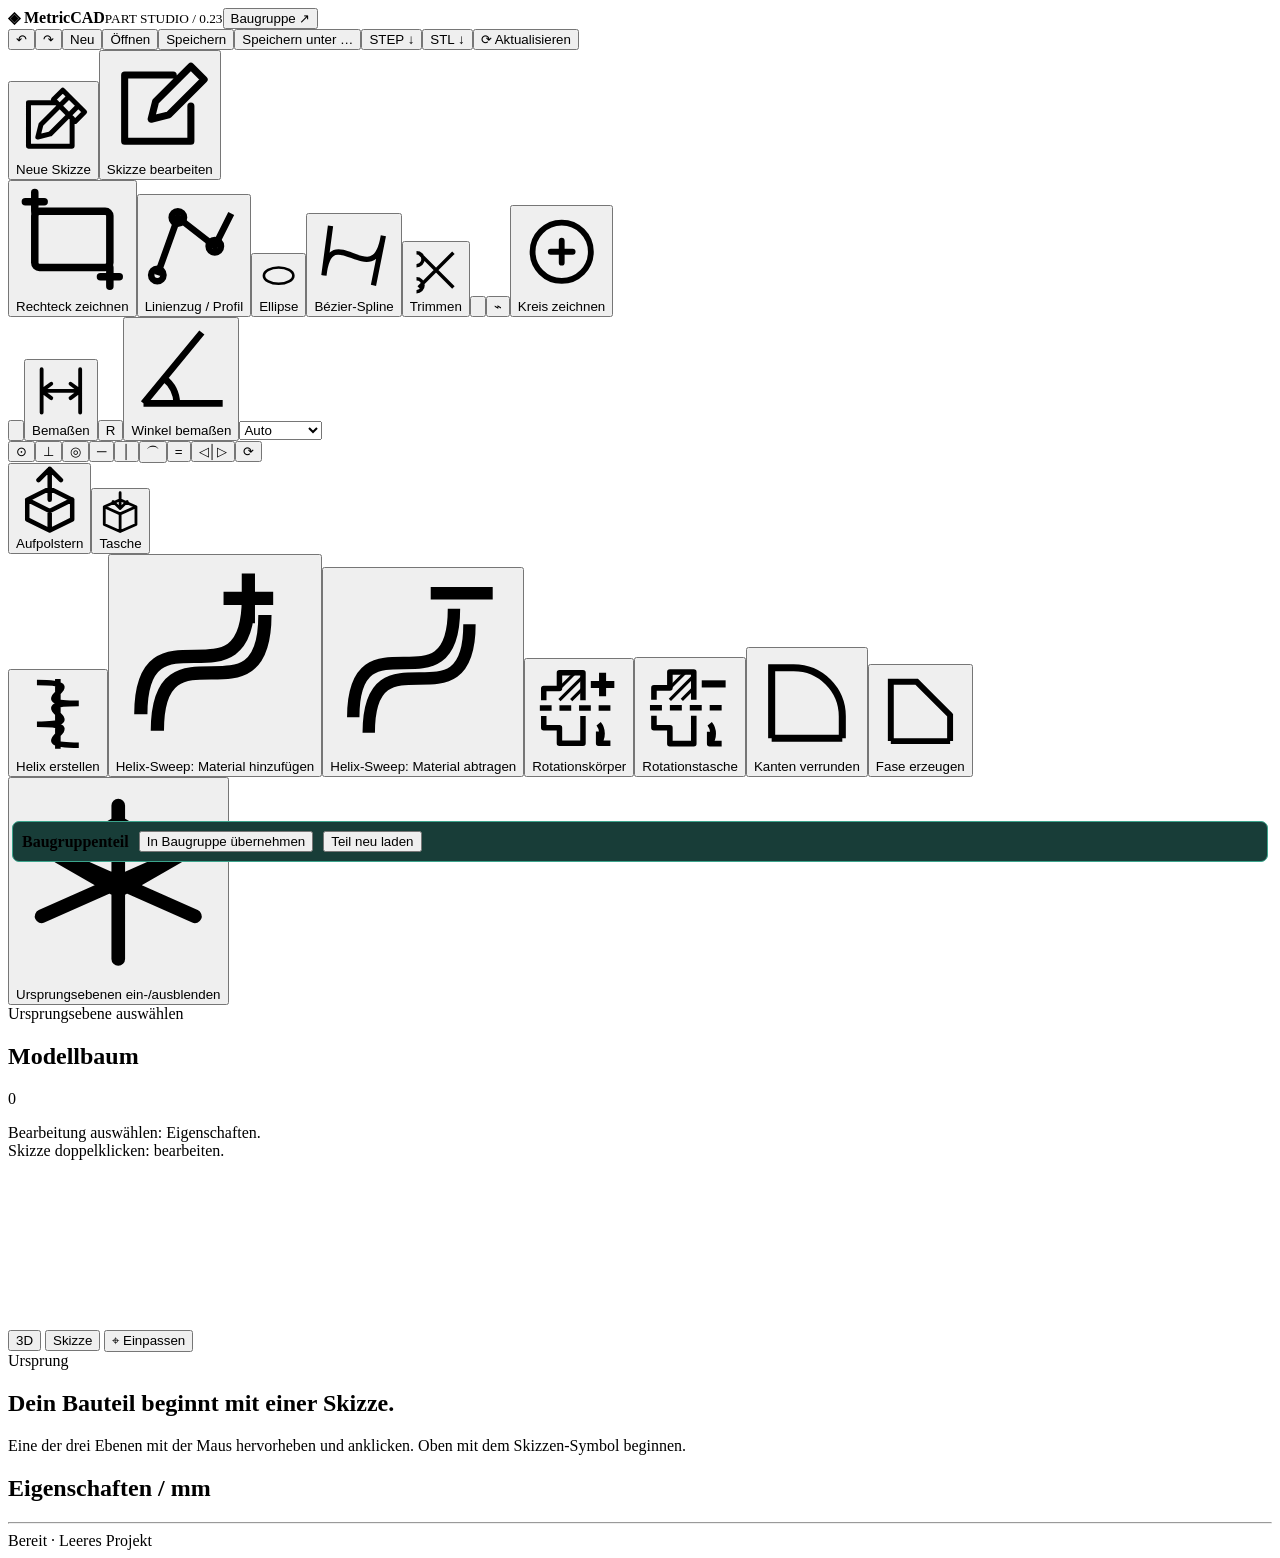
==== frontend/index.html @ 871720c4 "update speicher workflow" ====
<!doctype html><html lang="de"><meta charset="utf-8"><meta name="viewport" content="width=device-width,initial-scale=1"><title>MetricCAD · Part Studio 0.23 MCP</title><link rel="stylesheet" href="/project_sync.css">
<link rel="stylesheet" href="/part_studio.css">
<header><strong>◈ MetricCAD</strong><small>PART STUDIO / 0.23</small><button id="assemblyWorkspace" title="Baugruppen in separatem Tab öffnen">Baugruppe ↗</button><div style="flex:1"></div><button id="undo" title="Rückgängig">↶</button><button id="redo" title="Wiederholen">↷</button><button id="new">Neu</button><button id="open">Öffnen</button><button id="save">Speichern</button><button id="saveAs">Speichern unter …</button><button id="export">STEP ↓</button><button id="exportStl" title="Feines Drucknetz · 0,02 mm absolute Abweichung · Winkel 0,1 rad · binäre STL · Einheit mm">STL ↓</button><button class="primary" id="update">⟳ Aktualisieren</button></header>
<nav id="tools" aria-label="CAD-Werkzeuge"><div class="tool-group"><button id="newSketch" class="icon-tool" title="Neue Skizze" aria-label="Neue Skizze"><svg viewBox="0 0 24 24" aria-hidden="true" fill="none" stroke="currentColor" stroke-width="1.6" stroke-linecap="round" stroke-linejoin="round"><path d="M4 6h9M4 6v14h14v-9M12 5l3-3 7 7-3 3zM7 17l4-1 9-9-3-3-9 9z"/></svg><span class="tip">Neue Skizze</span></button><button id="editSketchTool" class="icon-tool" title="Skizze bearbeiten" aria-label="Skizze bearbeiten"><svg viewBox="0 0 24 24" aria-hidden="true" fill="none" stroke="currentColor" stroke-width="1.6" stroke-linecap="round" stroke-linejoin="round"><path d="M4 5h11M4 5v15h15v-8M10 15l1-4 8-8 3 3-8 8z"/></svg><span class="tip">Skizze bearbeiten</span></button></div><div class="tool-group"><button id="rect" class="icon-tool" title="Rechteck zeichnen" aria-label="Rechteck zeichnen"><svg viewBox="0 0 24 24" aria-hidden="true" fill="none" stroke="currentColor" stroke-width="1.6" stroke-linecap="round" stroke-linejoin="round"><rect x="4" y="6" width="16" height="12" rx="1"/><path d="M2 4h4M4 2v4M18 20h4M20 18v4"/></svg><span class="tip">Rechteck zeichnen</span></button><button id="polyline" class="icon-tool" title="Linienzug / Profil zeichnen" aria-label="Linienzug zeichnen"><svg viewBox="0 0 24 24" fill="none" stroke="currentColor" stroke-width="1.6"><path d="M3 19L8 5l9 7 4-8"/><circle cx="3" cy="19" r="1.5"/><circle cx="8" cy="5" r="1.5"/><circle cx="17" cy="12" r="1.5"/></svg><span class="tip">Linienzug / Profil</span></button><button id="ellipse" class="icon-tool" title="Ellipse" aria-label="Ellipse"><svg viewBox="0 0 24 24" fill="none" stroke="currentColor" stroke-width="1.6"><path d="M3 12a9 5 0 1 0 18 0a9 5 0 1 0-18 0"/></svg><span class="tip">Ellipse</span></button><button id="spline" class="icon-tool" title="Bézier-Spline" aria-label="Bézier-Spline"><svg viewBox="0 0 24 24" fill="none" stroke="currentColor" stroke-width="1.6"><path d="M3 18C5 0 18 24 21 6 M3 18L5 3 M21 6L18 21"/></svg><span class="tip">Bézier-Spline</span></button><button id="trim" class="icon-tool" title="Trimmen" aria-label="Trimmen"><svg viewBox="0 0 24 24" fill="none" stroke="currentColor" stroke-width="1.6"><path d="M4 4L20 20 M4 20L20 4 M3 10a3 3 0 1 0 0-6 M3 22a3 3 0 1 0 0-6"/></svg><span class="tip">Trimmen</span></button><button id="arc" class="icon-tool" title="Kreisbogen: Start, Zwischenpunkt, Ende" aria-label="Kreisbogen"><svg viewBox="0 0 24 24" fill="none" stroke="currentColor" stroke-width="1.6"><path d="M3 18a9 9 0 0 1 18 0"/><circle cx="3" cy="18" r="1.5"/><circle cx="12" cy="9" r="1.5"/><circle cx="21" cy="18" r="1.5"/></svg></button><button id="closeProfile" class="icon-tool" title="Profil schließen: zwei offene Endpunkte verbinden">⌁</button><button id="circle" class="icon-tool" title="Kreis zeichnen" aria-label="Kreis zeichnen"><svg viewBox="0 0 24 24" aria-hidden="true" fill="none" stroke="currentColor" stroke-width="1.6" stroke-linecap="round" stroke-linejoin="round"><circle cx="12" cy="12" r="8"/><path d="M9 12h6M12 9v6"/></svg><span class="tip">Kreis zeichnen</span></button></div><div class="tool-group"><button id="construction" class="icon-tool" title="Hilfslinie zeichnen" aria-label="Hilfslinie zeichnen"><svg viewBox="0 0 24 24" fill="none" stroke="currentColor" stroke-width="1.6"><path d="M3 21L21 3" stroke-dasharray="3 3"/><circle cx="3" cy="21" r="2"/><circle cx="21" cy="3" r="2"/></svg></button><button id="dimension" class="icon-tool" title="Bemaßen" aria-label="Bemaßen"><svg viewBox="0 0 24 24" aria-hidden="true" fill="none" stroke="currentColor" stroke-width="1.6" stroke-linecap="round" stroke-linejoin="round"><path d="M4 3v18M20 3v18M4 12h16M8 9l-4 3 4 3M16 9l4 3-4 3"/></svg><span class="tip">Bemaßen</span></button><button id="radiusDimension" class="icon-tool" title="Radius bemaßen">R</button><button id="angleDimension" class="icon-tool" title="Winkel bemaßen" aria-label="Winkel bemaßen"><svg viewBox="0 0 24 24" fill="none" stroke="currentColor" stroke-width="1.6"><path d="M3 20h19M3 20L17 3M11 20a8 8 0 0 0-3-6"/></svg><span class="tip">Winkel bemaßen</span></button><select id="dimAxis" title="Maßrichtung" aria-label="Maßrichtung"><option value="auto">Auto</option><option value="x">Horizontal</option><option value="y">Vertikal</option></select></div><div id="relation-tools" class="tool-group"><button id="rel-coincident" class="icon-tool" title="Koinzidenz" aria-label="Koinzidenz">⊙</button><button id="rel-perpendicular" class="icon-tool" title="Rechtwinklig" aria-label="Rechtwinklig">⊥</button><button id="rel-concentric" class="icon-tool" title="Konzentrisch" aria-label="Konzentrisch">◎</button><button id="rel-horizontal" class="icon-tool" title="Horizontal" aria-label="Horizontal">─</button><button id="rel-vertical" class="icon-tool" title="Vertikal" aria-label="Vertikal">│</button><button id="rel-tangent" class="icon-tool" title="Tangentialität" aria-label="Tangentialität">⏜</button><button id="rel-equal" class="icon-tool" title="Gleichheit" aria-label="Gleichheit">=</button><button id="rel-mirror" class="icon-tool" title="Spiegeln mit dauerhafter Bindung" aria-label="Spiegeln mit dauerhafter Bindung">◁│▷</button><button id="rel-rotation" class="icon-tool" title="Kreisförmiges Muster mit Bindung" aria-label="Kreisförmiges Muster mit Bindung">⟳</button><button id="rotation-center" hidden>Mittelpunkt wählen</button><button id="mirror-axis" hidden>Achse wählen</button><button id="relation-clear" hidden>Abbrechen</button><small id="relation-hint" hidden></small></div><div class="tool-group"><button id="padTool" class="icon-tool" title="Aufpolstern" aria-label="Aufpolstern"><svg viewBox="0 0 24 24" aria-hidden="true" fill="none" stroke="currentColor" stroke-width="1.6" stroke-linecap="round" stroke-linejoin="round"><path d="M4 12l8 4 8-4v7l-8 4-8-4zM4 12l8-4 8 4M12 16v7M12 12V1M8 5l4-4 4 4"/></svg><span class="tip">Aufpolstern</span></button><button id="pocketTool" class="icon-tool" title="Tasche" aria-label="Tasche"><svg viewBox="0 0 24 24" aria-hidden="true" fill="none" stroke="currentColor" stroke-width="1.6" stroke-linecap="round" stroke-linejoin="round"><path d="M3 9l9-4 9 4v10l-9 4-9-4zM3 9l9 4 9-4M12 13v10M12 1v9M8 6l4 4 4-4"/></svg><span class="tip">Tasche</span></button></div><div class="tool-group"><button id="helixTool" class="icon-tool" title="Helix erstellen" aria-label="Helix erstellen"><svg viewBox="0 0 24 24" fill="none" stroke="currentColor" stroke-width="1.6"><path d="M6 3C24 3 0 9 18 9C0 9 24 15 6 15C24 15 0 21 18 21 M12 2V22"/></svg><span class="tip">Helix erstellen</span></button><button id="sweepTool" class="icon-tool" title="Helix-Sweep: Material hinzufügen" aria-label="Helix-Sweep: Material hinzufügen"><svg viewBox="0 0 24 24" fill="none" stroke="currentColor" stroke-width="1.6"><path d="M3 19C3 5 16 19 16 5 M5 21C5 7 18 21 18 7 M16 2V8 M13 5H19"/></svg><span class="tip">Helix-Sweep: Material hinzufügen</span></button><button id="sweepPocketTool" class="icon-tool" title="Helix-Sweep: Material abtragen" aria-label="Helix-Sweep: Material abtragen"><svg viewBox="0 0 24 24" fill="none" stroke="currentColor" stroke-width="1.6"><path d="M3 19C3 5 16 19 16 5 M5 21C5 7 18 21 18 7 M13 3H21"/></svg><span class="tip">Helix-Sweep: Material abtragen</span></button><button id="revolveTool" class="icon-tool" title="Rotationskörper" aria-label="Rotationskörper"><svg viewBox="0 0 24 24" aria-hidden="true" fill="none" stroke="currentColor" stroke-width="1.4" stroke-linejoin="round"><path d="M2 12h20" stroke-dasharray="3 2"/><path d="M3 10V7h4V3h6v7M3 14v3h4v4h6v-7"/><path d="M7 7l4-4M7 10l6-6M10 10l3-3" stroke-width=".8"/><path d="M17 16a4 4 0 0 1 0 5m0-3v3h3"/><path d="M18 3v6M15 6h6" stroke-width="1.8"/></svg><span class="tip">Rotationskörper</span></button><button id="revolvePocketTool" class="icon-tool" title="Rotationstasche" aria-label="Rotationstasche"><svg viewBox="0 0 24 24" aria-hidden="true" fill="none" stroke="currentColor" stroke-width="1.4" stroke-linejoin="round"><path d="M2 12h20" stroke-dasharray="3 2"/><path d="M3 10V7h4V3h6v7M3 14v3h4v4h6v-7"/><path d="M7 7l4-4M7 10l6-6M10 10l3-3" stroke-width=".8"/><path d="M17 16a4 4 0 0 1 0 5m0-3v3h3"/><path d="M15 6h6" stroke-width="1.8"/></svg><span class="tip">Rotationstasche</span></button><button id="filletTool" class="icon-tool" title="Kanten verrunden" aria-label="Kanten verrunden"><svg viewBox="0 0 24 24" aria-hidden="true" fill="none" stroke="currentColor" stroke-width="1.6"><path d="M4 20V4h5a11 11 0 0 1 11 11v5M4 20h16"/></svg><span class="tip">Kanten verrunden</span></button><button id="chamferTool" class="icon-tool" title="Fase erzeugen" aria-label="Fase erzeugen"><svg viewBox="0 0 24 24" aria-hidden="true" fill="none" stroke="currentColor" stroke-width="1.6"><path d="M4 20V4h7l9 9v7M4 20h16M11 4l9 9"/></svg><span class="tip">Fase erzeugen</span></button></div><div class="tool-group"><button id="origins" class="icon-tool" title="Ursprungsebenen ein-/ausblenden" aria-label="Ursprungsebenen ein-/ausblenden"><svg viewBox="0 0 24 24" aria-hidden="true" fill="none" stroke="currentColor" stroke-width="1.6" stroke-linecap="round" stroke-linejoin="round"><path d="M12 3v18M3 16l18-8M3 8l18 8M5 9l7-4 7 4-7 4zM12 5v8"/></svg><span class="tip">Ursprungsebenen ein-/ausblenden</span></button></div><span id="supportLabel" class="toolbar-status">Ursprungsebene auswählen</span></nav>
<main><aside id="modelPanel"><div class="tree-heading"><h2>Modellbaum</h2><span id="featureCount" class="hint">0</span></div><div id="tree"></div><p class="hint tree-help">Bearbeitung auswählen: Eigenschaften.<br>Skizze doppelklicken: bearbeiten.</p></aside>
<section id="stage"><canvas id="gl" class="canvas"></canvas><canvas id="overlay" class="canvas"></canvas><div class="bar"><div><button id="view3">3D</button> <button id="view2">Skizze</button> <button id="fit" title="Ansicht einpassen">⌖ Einpassen</button></div><span class="pill" id="mode">Ursprung</span></div><div id="empty"><h1>Dein Bauteil beginnt mit einer Skizze.</h1><p>Eine der drei Ebenen mit der Maus hervorheben und anklicken. Oben mit dem Skizzen-Symbol beginnen.</p></div><div id="dimensionEditor" hidden style="position:absolute;z-index:8;top:80px;right:20px;width:255px;background:#1b2c3e;padding:16px;border:1px solid #e3b66c;border-radius:10px;box-shadow:0 8px 30px #0008"><label id="dimValueLabel" for="dimValue">Maßwert in mm</label><input id="dimValue" type="text" inputmode="text" autocomplete="off" spellcheck="false" placeholder="z. B. 10+3*5"><p id="dimMessage" class="hint"></p><div class="row"><button id="dimApply" class="primary">Übernehmen</button><button id="dimCancel">Abbrechen</button></div><button id="dimDelete" class="danger wide">Maß löschen</button></div><div id="rotationEditor" hidden style="position:absolute;z-index:8;top:80px;right:20px;width:270px;background:#1b2c3e;padding:16px;border:1px solid #77b9ff;border-radius:10px"><strong>Kreisförmiges Muster</strong><label for="rotationCount">Anzahl einschließlich Original (2–24)</label><input id="rotationCount" value="6" inputmode="numeric"><label for="rotationSweep">Gesamtwinkel in Grad</label><input id="rotationSweep" value="360" inputmode="decimal"><p id="rotationMessage" class="hint"></p><div class="row"><button id="rotationApply" class="primary">Erstellen</button><button id="rotationCancel">Abbrechen</button></div></div><div class="bottom" id="help"></div></section>
<aside id="inspector"><h2>Eigenschaften <span class="tag">/ mm</span></h2><div id="edit"></div><hr><div id="stats" class="hint"></div><div id="notice" class="notice"></div></aside></main><footer><span id="status">Bereit · Leeres Projekt</span></footer>
<div id="assemblyEditBar" hidden style="position:fixed;bottom:38px;left:12px;right:12px;z-index:100;background:#183d38;border:1px solid #3ba48c;border-radius:7px;padding:9px;display:flex;gap:10px;align-items:center;flex-wrap:wrap"><strong id="assemblyEditName">Baugruppenteil</strong><button id="assemblyApply" class="primary">In Baugruppe übernehmen</button><button id="assemblyReload">Teil neu laden</button><span id="assemblyEditMessage"></span></div>
<script src="/project_files.js"></script><script src="/part_studio.js"></script><script src="/project_sync.js"></script></html>
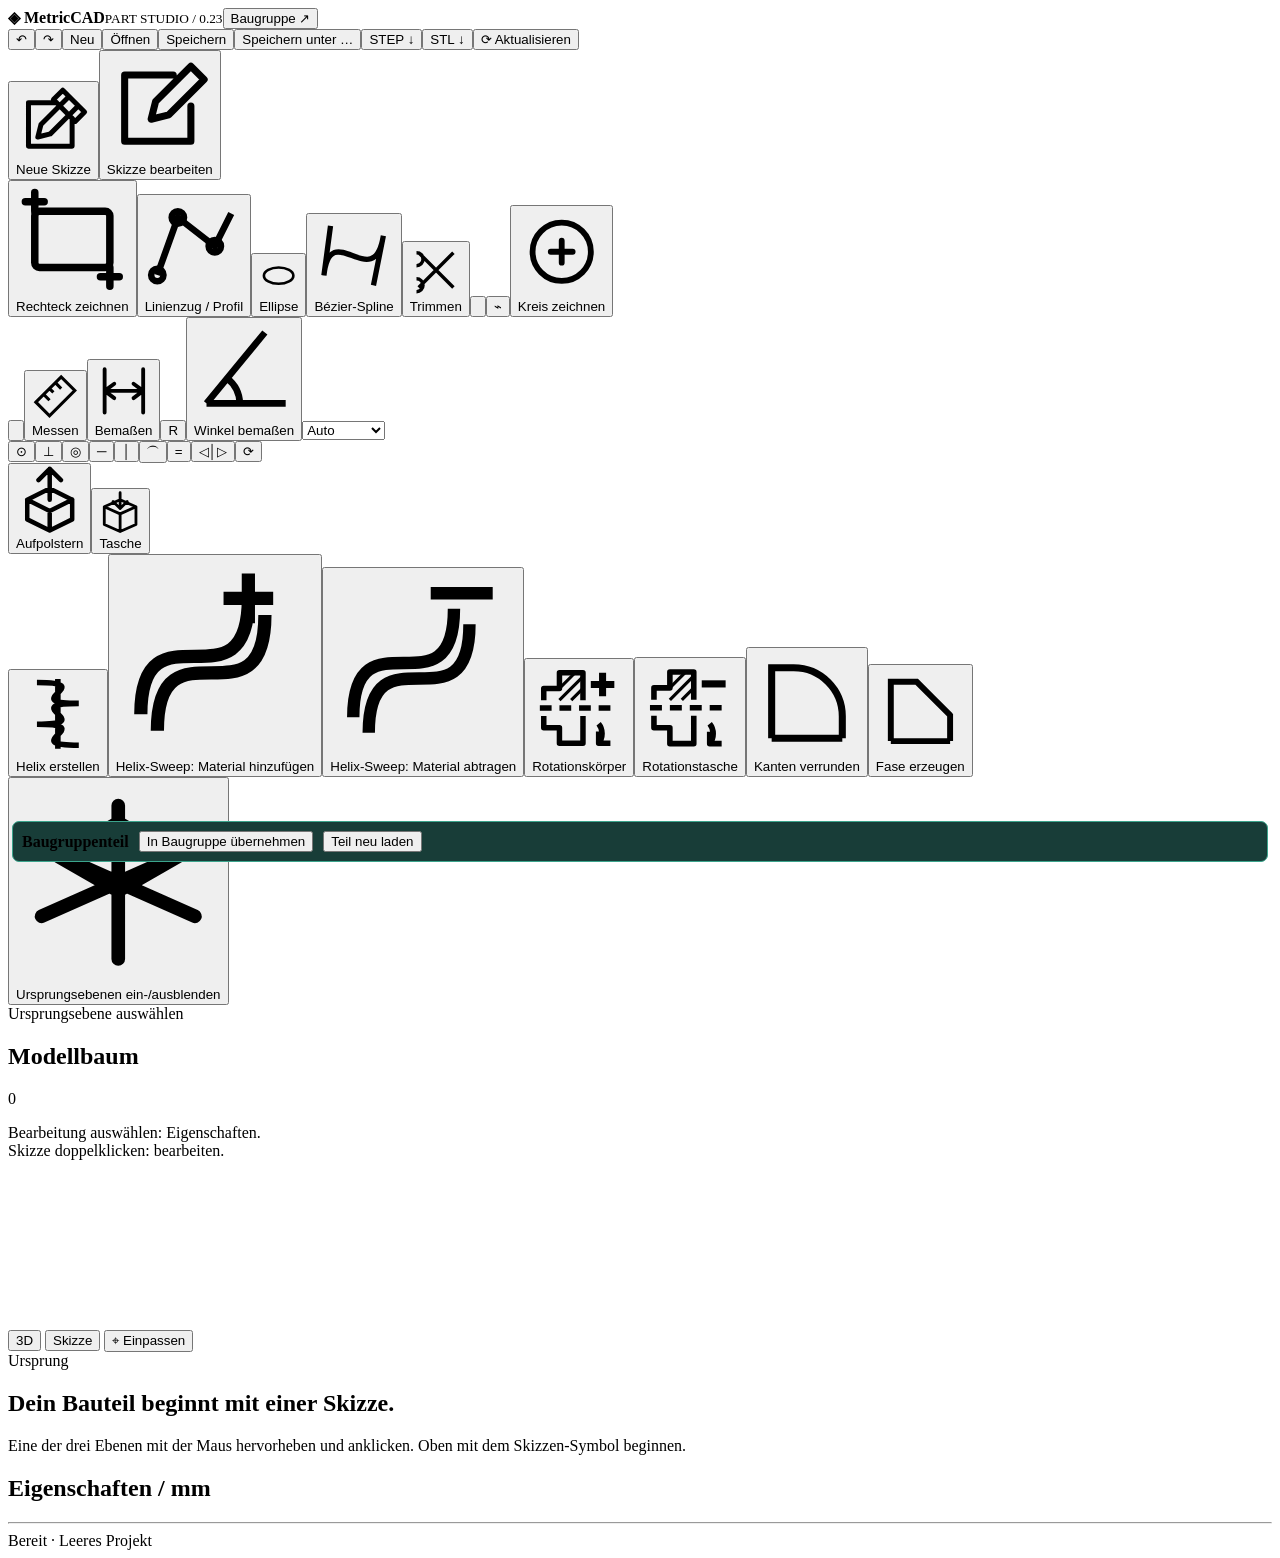
==== commit 79448c10: "implementierung messwerkzeug" ====
--- a/frontend/index.html
+++ b/frontend/index.html
@@ -1,7 +1,7 @@
 <!doctype html><html lang="de"><meta charset="utf-8"><meta name="viewport" content="width=device-width,initial-scale=1"><title>MetricCAD · Part Studio 0.23 MCP</title><link rel="stylesheet" href="/project_sync.css">
 <link rel="stylesheet" href="/part_studio.css">
 <header><strong>◈ MetricCAD</strong><small>PART STUDIO / 0.23</small><button id="assemblyWorkspace" title="Baugruppen in separatem Tab öffnen">Baugruppe ↗</button><div style="flex:1"></div><button id="undo" title="Rückgängig">↶</button><button id="redo" title="Wiederholen">↷</button><button id="new">Neu</button><button id="open">Öffnen</button><button id="save">Speichern</button><button id="saveAs">Speichern unter …</button><button id="export">STEP ↓</button><button id="exportStl" title="Feines Drucknetz · 0,02 mm absolute Abweichung · Winkel 0,1 rad · binäre STL · Einheit mm">STL ↓</button><button class="primary" id="update">⟳ Aktualisieren</button></header>
-<nav id="tools" aria-label="CAD-Werkzeuge"><div class="tool-group"><button id="newSketch" class="icon-tool" title="Neue Skizze" aria-label="Neue Skizze"><svg viewBox="0 0 24 24" aria-hidden="true" fill="none" stroke="currentColor" stroke-width="1.6" stroke-linecap="round" stroke-linejoin="round"><path d="M4 6h9M4 6v14h14v-9M12 5l3-3 7 7-3 3zM7 17l4-1 9-9-3-3-9 9z"/></svg><span class="tip">Neue Skizze</span></button><button id="editSketchTool" class="icon-tool" title="Skizze bearbeiten" aria-label="Skizze bearbeiten"><svg viewBox="0 0 24 24" aria-hidden="true" fill="none" stroke="currentColor" stroke-width="1.6" stroke-linecap="round" stroke-linejoin="round"><path d="M4 5h11M4 5v15h15v-8M10 15l1-4 8-8 3 3-8 8z"/></svg><span class="tip">Skizze bearbeiten</span></button></div><div class="tool-group"><button id="rect" class="icon-tool" title="Rechteck zeichnen" aria-label="Rechteck zeichnen"><svg viewBox="0 0 24 24" aria-hidden="true" fill="none" stroke="currentColor" stroke-width="1.6" stroke-linecap="round" stroke-linejoin="round"><rect x="4" y="6" width="16" height="12" rx="1"/><path d="M2 4h4M4 2v4M18 20h4M20 18v4"/></svg><span class="tip">Rechteck zeichnen</span></button><button id="polyline" class="icon-tool" title="Linienzug / Profil zeichnen" aria-label="Linienzug zeichnen"><svg viewBox="0 0 24 24" fill="none" stroke="currentColor" stroke-width="1.6"><path d="M3 19L8 5l9 7 4-8"/><circle cx="3" cy="19" r="1.5"/><circle cx="8" cy="5" r="1.5"/><circle cx="17" cy="12" r="1.5"/></svg><span class="tip">Linienzug / Profil</span></button><button id="ellipse" class="icon-tool" title="Ellipse" aria-label="Ellipse"><svg viewBox="0 0 24 24" fill="none" stroke="currentColor" stroke-width="1.6"><path d="M3 12a9 5 0 1 0 18 0a9 5 0 1 0-18 0"/></svg><span class="tip">Ellipse</span></button><button id="spline" class="icon-tool" title="Bézier-Spline" aria-label="Bézier-Spline"><svg viewBox="0 0 24 24" fill="none" stroke="currentColor" stroke-width="1.6"><path d="M3 18C5 0 18 24 21 6 M3 18L5 3 M21 6L18 21"/></svg><span class="tip">Bézier-Spline</span></button><button id="trim" class="icon-tool" title="Trimmen" aria-label="Trimmen"><svg viewBox="0 0 24 24" fill="none" stroke="currentColor" stroke-width="1.6"><path d="M4 4L20 20 M4 20L20 4 M3 10a3 3 0 1 0 0-6 M3 22a3 3 0 1 0 0-6"/></svg><span class="tip">Trimmen</span></button><button id="arc" class="icon-tool" title="Kreisbogen: Start, Zwischenpunkt, Ende" aria-label="Kreisbogen"><svg viewBox="0 0 24 24" fill="none" stroke="currentColor" stroke-width="1.6"><path d="M3 18a9 9 0 0 1 18 0"/><circle cx="3" cy="18" r="1.5"/><circle cx="12" cy="9" r="1.5"/><circle cx="21" cy="18" r="1.5"/></svg></button><button id="closeProfile" class="icon-tool" title="Profil schließen: zwei offene Endpunkte verbinden">⌁</button><button id="circle" class="icon-tool" title="Kreis zeichnen" aria-label="Kreis zeichnen"><svg viewBox="0 0 24 24" aria-hidden="true" fill="none" stroke="currentColor" stroke-width="1.6" stroke-linecap="round" stroke-linejoin="round"><circle cx="12" cy="12" r="8"/><path d="M9 12h6M12 9v6"/></svg><span class="tip">Kreis zeichnen</span></button></div><div class="tool-group"><button id="construction" class="icon-tool" title="Hilfslinie zeichnen" aria-label="Hilfslinie zeichnen"><svg viewBox="0 0 24 24" fill="none" stroke="currentColor" stroke-width="1.6"><path d="M3 21L21 3" stroke-dasharray="3 3"/><circle cx="3" cy="21" r="2"/><circle cx="21" cy="3" r="2"/></svg></button><button id="dimension" class="icon-tool" title="Bemaßen" aria-label="Bemaßen"><svg viewBox="0 0 24 24" aria-hidden="true" fill="none" stroke="currentColor" stroke-width="1.6" stroke-linecap="round" stroke-linejoin="round"><path d="M4 3v18M20 3v18M4 12h16M8 9l-4 3 4 3M16 9l4 3-4 3"/></svg><span class="tip">Bemaßen</span></button><button id="radiusDimension" class="icon-tool" title="Radius bemaßen">R</button><button id="angleDimension" class="icon-tool" title="Winkel bemaßen" aria-label="Winkel bemaßen"><svg viewBox="0 0 24 24" fill="none" stroke="currentColor" stroke-width="1.6"><path d="M3 20h19M3 20L17 3M11 20a8 8 0 0 0-3-6"/></svg><span class="tip">Winkel bemaßen</span></button><select id="dimAxis" title="Maßrichtung" aria-label="Maßrichtung"><option value="auto">Auto</option><option value="x">Horizontal</option><option value="y">Vertikal</option></select></div><div id="relation-tools" class="tool-group"><button id="rel-coincident" class="icon-tool" title="Koinzidenz" aria-label="Koinzidenz">⊙</button><button id="rel-perpendicular" class="icon-tool" title="Rechtwinklig" aria-label="Rechtwinklig">⊥</button><button id="rel-concentric" class="icon-tool" title="Konzentrisch" aria-label="Konzentrisch">◎</button><button id="rel-horizontal" class="icon-tool" title="Horizontal" aria-label="Horizontal">─</button><button id="rel-vertical" class="icon-tool" title="Vertikal" aria-label="Vertikal">│</button><button id="rel-tangent" class="icon-tool" title="Tangentialität" aria-label="Tangentialität">⏜</button><button id="rel-equal" class="icon-tool" title="Gleichheit" aria-label="Gleichheit">=</button><button id="rel-mirror" class="icon-tool" title="Spiegeln mit dauerhafter Bindung" aria-label="Spiegeln mit dauerhafter Bindung">◁│▷</button><button id="rel-rotation" class="icon-tool" title="Kreisförmiges Muster mit Bindung" aria-label="Kreisförmiges Muster mit Bindung">⟳</button><button id="rotation-center" hidden>Mittelpunkt wählen</button><button id="mirror-axis" hidden>Achse wählen</button><button id="relation-clear" hidden>Abbrechen</button><small id="relation-hint" hidden></small></div><div class="tool-group"><button id="padTool" class="icon-tool" title="Aufpolstern" aria-label="Aufpolstern"><svg viewBox="0 0 24 24" aria-hidden="true" fill="none" stroke="currentColor" stroke-width="1.6" stroke-linecap="round" stroke-linejoin="round"><path d="M4 12l8 4 8-4v7l-8 4-8-4zM4 12l8-4 8 4M12 16v7M12 12V1M8 5l4-4 4 4"/></svg><span class="tip">Aufpolstern</span></button><button id="pocketTool" class="icon-tool" title="Tasche" aria-label="Tasche"><svg viewBox="0 0 24 24" aria-hidden="true" fill="none" stroke="currentColor" stroke-width="1.6" stroke-linecap="round" stroke-linejoin="round"><path d="M3 9l9-4 9 4v10l-9 4-9-4zM3 9l9 4 9-4M12 13v10M12 1v9M8 6l4 4 4-4"/></svg><span class="tip">Tasche</span></button></div><div class="tool-group"><button id="helixTool" class="icon-tool" title="Helix erstellen" aria-label="Helix erstellen"><svg viewBox="0 0 24 24" fill="none" stroke="currentColor" stroke-width="1.6"><path d="M6 3C24 3 0 9 18 9C0 9 24 15 6 15C24 15 0 21 18 21 M12 2V22"/></svg><span class="tip">Helix erstellen</span></button><button id="sweepTool" class="icon-tool" title="Helix-Sweep: Material hinzufügen" aria-label="Helix-Sweep: Material hinzufügen"><svg viewBox="0 0 24 24" fill="none" stroke="currentColor" stroke-width="1.6"><path d="M3 19C3 5 16 19 16 5 M5 21C5 7 18 21 18 7 M16 2V8 M13 5H19"/></svg><span class="tip">Helix-Sweep: Material hinzufügen</span></button><button id="sweepPocketTool" class="icon-tool" title="Helix-Sweep: Material abtragen" aria-label="Helix-Sweep: Material abtragen"><svg viewBox="0 0 24 24" fill="none" stroke="currentColor" stroke-width="1.6"><path d="M3 19C3 5 16 19 16 5 M5 21C5 7 18 21 18 7 M13 3H21"/></svg><span class="tip">Helix-Sweep: Material abtragen</span></button><button id="revolveTool" class="icon-tool" title="Rotationskörper" aria-label="Rotationskörper"><svg viewBox="0 0 24 24" aria-hidden="true" fill="none" stroke="currentColor" stroke-width="1.4" stroke-linejoin="round"><path d="M2 12h20" stroke-dasharray="3 2"/><path d="M3 10V7h4V3h6v7M3 14v3h4v4h6v-7"/><path d="M7 7l4-4M7 10l6-6M10 10l3-3" stroke-width=".8"/><path d="M17 16a4 4 0 0 1 0 5m0-3v3h3"/><path d="M18 3v6M15 6h6" stroke-width="1.8"/></svg><span class="tip">Rotationskörper</span></button><button id="revolvePocketTool" class="icon-tool" title="Rotationstasche" aria-label="Rotationstasche"><svg viewBox="0 0 24 24" aria-hidden="true" fill="none" stroke="currentColor" stroke-width="1.4" stroke-linejoin="round"><path d="M2 12h20" stroke-dasharray="3 2"/><path d="M3 10V7h4V3h6v7M3 14v3h4v4h6v-7"/><path d="M7 7l4-4M7 10l6-6M10 10l3-3" stroke-width=".8"/><path d="M17 16a4 4 0 0 1 0 5m0-3v3h3"/><path d="M15 6h6" stroke-width="1.8"/></svg><span class="tip">Rotationstasche</span></button><button id="filletTool" class="icon-tool" title="Kanten verrunden" aria-label="Kanten verrunden"><svg viewBox="0 0 24 24" aria-hidden="true" fill="none" stroke="currentColor" stroke-width="1.6"><path d="M4 20V4h5a11 11 0 0 1 11 11v5M4 20h16"/></svg><span class="tip">Kanten verrunden</span></button><button id="chamferTool" class="icon-tool" title="Fase erzeugen" aria-label="Fase erzeugen"><svg viewBox="0 0 24 24" aria-hidden="true" fill="none" stroke="currentColor" stroke-width="1.6"><path d="M4 20V4h7l9 9v7M4 20h16M11 4l9 9"/></svg><span class="tip">Fase erzeugen</span></button></div><div class="tool-group"><button id="origins" class="icon-tool" title="Ursprungsebenen ein-/ausblenden" aria-label="Ursprungsebenen ein-/ausblenden"><svg viewBox="0 0 24 24" aria-hidden="true" fill="none" stroke="currentColor" stroke-width="1.6" stroke-linecap="round" stroke-linejoin="round"><path d="M12 3v18M3 16l18-8M3 8l18 8M5 9l7-4 7 4-7 4zM12 5v8"/></svg><span class="tip">Ursprungsebenen ein-/ausblenden</span></button></div><span id="supportLabel" class="toolbar-status">Ursprungsebene auswählen</span></nav>
+<nav id="tools" aria-label="CAD-Werkzeuge"><div class="tool-group"><button id="newSketch" class="icon-tool" title="Neue Skizze" aria-label="Neue Skizze"><svg viewBox="0 0 24 24" aria-hidden="true" fill="none" stroke="currentColor" stroke-width="1.6" stroke-linecap="round" stroke-linejoin="round"><path d="M4 6h9M4 6v14h14v-9M12 5l3-3 7 7-3 3zM7 17l4-1 9-9-3-3-9 9z"/></svg><span class="tip">Neue Skizze</span></button><button id="editSketchTool" class="icon-tool" title="Skizze bearbeiten" aria-label="Skizze bearbeiten"><svg viewBox="0 0 24 24" aria-hidden="true" fill="none" stroke="currentColor" stroke-width="1.6" stroke-linecap="round" stroke-linejoin="round"><path d="M4 5h11M4 5v15h15v-8M10 15l1-4 8-8 3 3-8 8z"/></svg><span class="tip">Skizze bearbeiten</span></button></div><div class="tool-group"><button id="rect" class="icon-tool" title="Rechteck zeichnen" aria-label="Rechteck zeichnen"><svg viewBox="0 0 24 24" aria-hidden="true" fill="none" stroke="currentColor" stroke-width="1.6" stroke-linecap="round" stroke-linejoin="round"><rect x="4" y="6" width="16" height="12" rx="1"/><path d="M2 4h4M4 2v4M18 20h4M20 18v4"/></svg><span class="tip">Rechteck zeichnen</span></button><button id="polyline" class="icon-tool" title="Linienzug / Profil zeichnen" aria-label="Linienzug zeichnen"><svg viewBox="0 0 24 24" fill="none" stroke="currentColor" stroke-width="1.6"><path d="M3 19L8 5l9 7 4-8"/><circle cx="3" cy="19" r="1.5"/><circle cx="8" cy="5" r="1.5"/><circle cx="17" cy="12" r="1.5"/></svg><span class="tip">Linienzug / Profil</span></button><button id="ellipse" class="icon-tool" title="Ellipse" aria-label="Ellipse"><svg viewBox="0 0 24 24" fill="none" stroke="currentColor" stroke-width="1.6"><path d="M3 12a9 5 0 1 0 18 0a9 5 0 1 0-18 0"/></svg><span class="tip">Ellipse</span></button><button id="spline" class="icon-tool" title="Bézier-Spline" aria-label="Bézier-Spline"><svg viewBox="0 0 24 24" fill="none" stroke="currentColor" stroke-width="1.6"><path d="M3 18C5 0 18 24 21 6 M3 18L5 3 M21 6L18 21"/></svg><span class="tip">Bézier-Spline</span></button><button id="trim" class="icon-tool" title="Trimmen" aria-label="Trimmen"><svg viewBox="0 0 24 24" fill="none" stroke="currentColor" stroke-width="1.6"><path d="M4 4L20 20 M4 20L20 4 M3 10a3 3 0 1 0 0-6 M3 22a3 3 0 1 0 0-6"/></svg><span class="tip">Trimmen</span></button><button id="arc" class="icon-tool" title="Kreisbogen: Start, Zwischenpunkt, Ende" aria-label="Kreisbogen"><svg viewBox="0 0 24 24" fill="none" stroke="currentColor" stroke-width="1.6"><path d="M3 18a9 9 0 0 1 18 0"/><circle cx="3" cy="18" r="1.5"/><circle cx="12" cy="9" r="1.5"/><circle cx="21" cy="18" r="1.5"/></svg></button><button id="closeProfile" class="icon-tool" title="Profil schließen: zwei offene Endpunkte verbinden">⌁</button><button id="circle" class="icon-tool" title="Kreis zeichnen" aria-label="Kreis zeichnen"><svg viewBox="0 0 24 24" aria-hidden="true" fill="none" stroke="currentColor" stroke-width="1.6" stroke-linecap="round" stroke-linejoin="round"><circle cx="12" cy="12" r="8"/><path d="M9 12h6M12 9v6"/></svg><span class="tip">Kreis zeichnen</span></button></div><div class="tool-group"><button id="construction" class="icon-tool" title="Hilfslinie zeichnen" aria-label="Hilfslinie zeichnen"><svg viewBox="0 0 24 24" fill="none" stroke="currentColor" stroke-width="1.6"><path d="M3 21L21 3" stroke-dasharray="3 3"/><circle cx="3" cy="21" r="2"/><circle cx="21" cy="3" r="2"/></svg></button><button id="measure" class="icon-tool" title="Messen" aria-label="Messen" aria-pressed="false"><svg viewBox="0 0 24 24" aria-hidden="true" fill="none" stroke="currentColor" stroke-width="1.6"><path d="m2 15 13-13 7 7L9 22z M6 11l3 3m0-6 2 2m1-5 3 3"/></svg><span class="tip">Messen</span></button><button id="dimension" class="icon-tool" title="Bemaßen" aria-label="Bemaßen"><svg viewBox="0 0 24 24" aria-hidden="true" fill="none" stroke="currentColor" stroke-width="1.6" stroke-linecap="round" stroke-linejoin="round"><path d="M4 3v18M20 3v18M4 12h16M8 9l-4 3 4 3M16 9l4 3-4 3"/></svg><span class="tip">Bemaßen</span></button><button id="radiusDimension" class="icon-tool" title="Radius bemaßen">R</button><button id="angleDimension" class="icon-tool" title="Winkel bemaßen" aria-label="Winkel bemaßen"><svg viewBox="0 0 24 24" fill="none" stroke="currentColor" stroke-width="1.6"><path d="M3 20h19M3 20L17 3M11 20a8 8 0 0 0-3-6"/></svg><span class="tip">Winkel bemaßen</span></button><select id="dimAxis" title="Maßrichtung" aria-label="Maßrichtung"><option value="auto">Auto</option><option value="x">Horizontal</option><option value="y">Vertikal</option></select></div><div id="relation-tools" class="tool-group"><button id="rel-coincident" class="icon-tool" title="Koinzidenz" aria-label="Koinzidenz">⊙</button><button id="rel-perpendicular" class="icon-tool" title="Rechtwinklig" aria-label="Rechtwinklig">⊥</button><button id="rel-concentric" class="icon-tool" title="Konzentrisch" aria-label="Konzentrisch">◎</button><button id="rel-horizontal" class="icon-tool" title="Horizontal" aria-label="Horizontal">─</button><button id="rel-vertical" class="icon-tool" title="Vertikal" aria-label="Vertikal">│</button><button id="rel-tangent" class="icon-tool" title="Tangentialität" aria-label="Tangentialität">⏜</button><button id="rel-equal" class="icon-tool" title="Gleichheit" aria-label="Gleichheit">=</button><button id="rel-mirror" class="icon-tool" title="Spiegeln mit dauerhafter Bindung" aria-label="Spiegeln mit dauerhafter Bindung">◁│▷</button><button id="rel-rotation" class="icon-tool" title="Kreisförmiges Muster mit Bindung" aria-label="Kreisförmiges Muster mit Bindung">⟳</button><button id="rotation-center" hidden>Mittelpunkt wählen</button><button id="mirror-axis" hidden>Achse wählen</button><button id="relation-clear" hidden>Abbrechen</button><small id="relation-hint" hidden></small></div><div class="tool-group"><button id="padTool" class="icon-tool" title="Aufpolstern" aria-label="Aufpolstern"><svg viewBox="0 0 24 24" aria-hidden="true" fill="none" stroke="currentColor" stroke-width="1.6" stroke-linecap="round" stroke-linejoin="round"><path d="M4 12l8 4 8-4v7l-8 4-8-4zM4 12l8-4 8 4M12 16v7M12 12V1M8 5l4-4 4 4"/></svg><span class="tip">Aufpolstern</span></button><button id="pocketTool" class="icon-tool" title="Tasche" aria-label="Tasche"><svg viewBox="0 0 24 24" aria-hidden="true" fill="none" stroke="currentColor" stroke-width="1.6" stroke-linecap="round" stroke-linejoin="round"><path d="M3 9l9-4 9 4v10l-9 4-9-4zM3 9l9 4 9-4M12 13v10M12 1v9M8 6l4 4 4-4"/></svg><span class="tip">Tasche</span></button></div><div class="tool-group"><button id="helixTool" class="icon-tool" title="Helix erstellen" aria-label="Helix erstellen"><svg viewBox="0 0 24 24" fill="none" stroke="currentColor" stroke-width="1.6"><path d="M6 3C24 3 0 9 18 9C0 9 24 15 6 15C24 15 0 21 18 21 M12 2V22"/></svg><span class="tip">Helix erstellen</span></button><button id="sweepTool" class="icon-tool" title="Helix-Sweep: Material hinzufügen" aria-label="Helix-Sweep: Material hinzufügen"><svg viewBox="0 0 24 24" fill="none" stroke="currentColor" stroke-width="1.6"><path d="M3 19C3 5 16 19 16 5 M5 21C5 7 18 21 18 7 M16 2V8 M13 5H19"/></svg><span class="tip">Helix-Sweep: Material hinzufügen</span></button><button id="sweepPocketTool" class="icon-tool" title="Helix-Sweep: Material abtragen" aria-label="Helix-Sweep: Material abtragen"><svg viewBox="0 0 24 24" fill="none" stroke="currentColor" stroke-width="1.6"><path d="M3 19C3 5 16 19 16 5 M5 21C5 7 18 21 18 7 M13 3H21"/></svg><span class="tip">Helix-Sweep: Material abtragen</span></button><button id="revolveTool" class="icon-tool" title="Rotationskörper" aria-label="Rotationskörper"><svg viewBox="0 0 24 24" aria-hidden="true" fill="none" stroke="currentColor" stroke-width="1.4" stroke-linejoin="round"><path d="M2 12h20" stroke-dasharray="3 2"/><path d="M3 10V7h4V3h6v7M3 14v3h4v4h6v-7"/><path d="M7 7l4-4M7 10l6-6M10 10l3-3" stroke-width=".8"/><path d="M17 16a4 4 0 0 1 0 5m0-3v3h3"/><path d="M18 3v6M15 6h6" stroke-width="1.8"/></svg><span class="tip">Rotationskörper</span></button><button id="revolvePocketTool" class="icon-tool" title="Rotationstasche" aria-label="Rotationstasche"><svg viewBox="0 0 24 24" aria-hidden="true" fill="none" stroke="currentColor" stroke-width="1.4" stroke-linejoin="round"><path d="M2 12h20" stroke-dasharray="3 2"/><path d="M3 10V7h4V3h6v7M3 14v3h4v4h6v-7"/><path d="M7 7l4-4M7 10l6-6M10 10l3-3" stroke-width=".8"/><path d="M17 16a4 4 0 0 1 0 5m0-3v3h3"/><path d="M15 6h6" stroke-width="1.8"/></svg><span class="tip">Rotationstasche</span></button><button id="filletTool" class="icon-tool" title="Kanten verrunden" aria-label="Kanten verrunden"><svg viewBox="0 0 24 24" aria-hidden="true" fill="none" stroke="currentColor" stroke-width="1.6"><path d="M4 20V4h5a11 11 0 0 1 11 11v5M4 20h16"/></svg><span class="tip">Kanten verrunden</span></button><button id="chamferTool" class="icon-tool" title="Fase erzeugen" aria-label="Fase erzeugen"><svg viewBox="0 0 24 24" aria-hidden="true" fill="none" stroke="currentColor" stroke-width="1.6"><path d="M4 20V4h7l9 9v7M4 20h16M11 4l9 9"/></svg><span class="tip">Fase erzeugen</span></button></div><div class="tool-group"><button id="origins" class="icon-tool" title="Ursprungsebenen ein-/ausblenden" aria-label="Ursprungsebenen ein-/ausblenden"><svg viewBox="0 0 24 24" aria-hidden="true" fill="none" stroke="currentColor" stroke-width="1.6" stroke-linecap="round" stroke-linejoin="round"><path d="M12 3v18M3 16l18-8M3 8l18 8M5 9l7-4 7 4-7 4zM12 5v8"/></svg><span class="tip">Ursprungsebenen ein-/ausblenden</span></button></div><span id="supportLabel" class="toolbar-status">Ursprungsebene auswählen</span></nav>
 <main><aside id="modelPanel"><div class="tree-heading"><h2>Modellbaum</h2><span id="featureCount" class="hint">0</span></div><div id="tree"></div><p class="hint tree-help">Bearbeitung auswählen: Eigenschaften.<br>Skizze doppelklicken: bearbeiten.</p></aside>
 <section id="stage"><canvas id="gl" class="canvas"></canvas><canvas id="overlay" class="canvas"></canvas><div class="bar"><div><button id="view3">3D</button> <button id="view2">Skizze</button> <button id="fit" title="Ansicht einpassen">⌖ Einpassen</button></div><span class="pill" id="mode">Ursprung</span></div><div id="empty"><h1>Dein Bauteil beginnt mit einer Skizze.</h1><p>Eine der drei Ebenen mit der Maus hervorheben und anklicken. Oben mit dem Skizzen-Symbol beginnen.</p></div><div id="dimensionEditor" hidden style="position:absolute;z-index:8;top:80px;right:20px;width:255px;background:#1b2c3e;padding:16px;border:1px solid #e3b66c;border-radius:10px;box-shadow:0 8px 30px #0008"><label id="dimValueLabel" for="dimValue">Maßwert in mm</label><input id="dimValue" type="text" inputmode="text" autocomplete="off" spellcheck="false" placeholder="z. B. 10+3*5"><p id="dimMessage" class="hint"></p><div class="row"><button id="dimApply" class="primary">Übernehmen</button><button id="dimCancel">Abbrechen</button></div><button id="dimDelete" class="danger wide">Maß löschen</button></div><div id="rotationEditor" hidden style="position:absolute;z-index:8;top:80px;right:20px;width:270px;background:#1b2c3e;padding:16px;border:1px solid #77b9ff;border-radius:10px"><strong>Kreisförmiges Muster</strong><label for="rotationCount">Anzahl einschließlich Original (2–24)</label><input id="rotationCount" value="6" inputmode="numeric"><label for="rotationSweep">Gesamtwinkel in Grad</label><input id="rotationSweep" value="360" inputmode="decimal"><p id="rotationMessage" class="hint"></p><div class="row"><button id="rotationApply" class="primary">Erstellen</button><button id="rotationCancel">Abbrechen</button></div></div><div class="bottom" id="help"></div></section>
 <aside id="inspector"><h2>Eigenschaften <span class="tag">/ mm</span></h2><div id="edit"></div><hr><div id="stats" class="hint"></div><div id="notice" class="notice"></div></aside></main><footer><span id="status">Bereit · Leeres Projekt</span></footer>
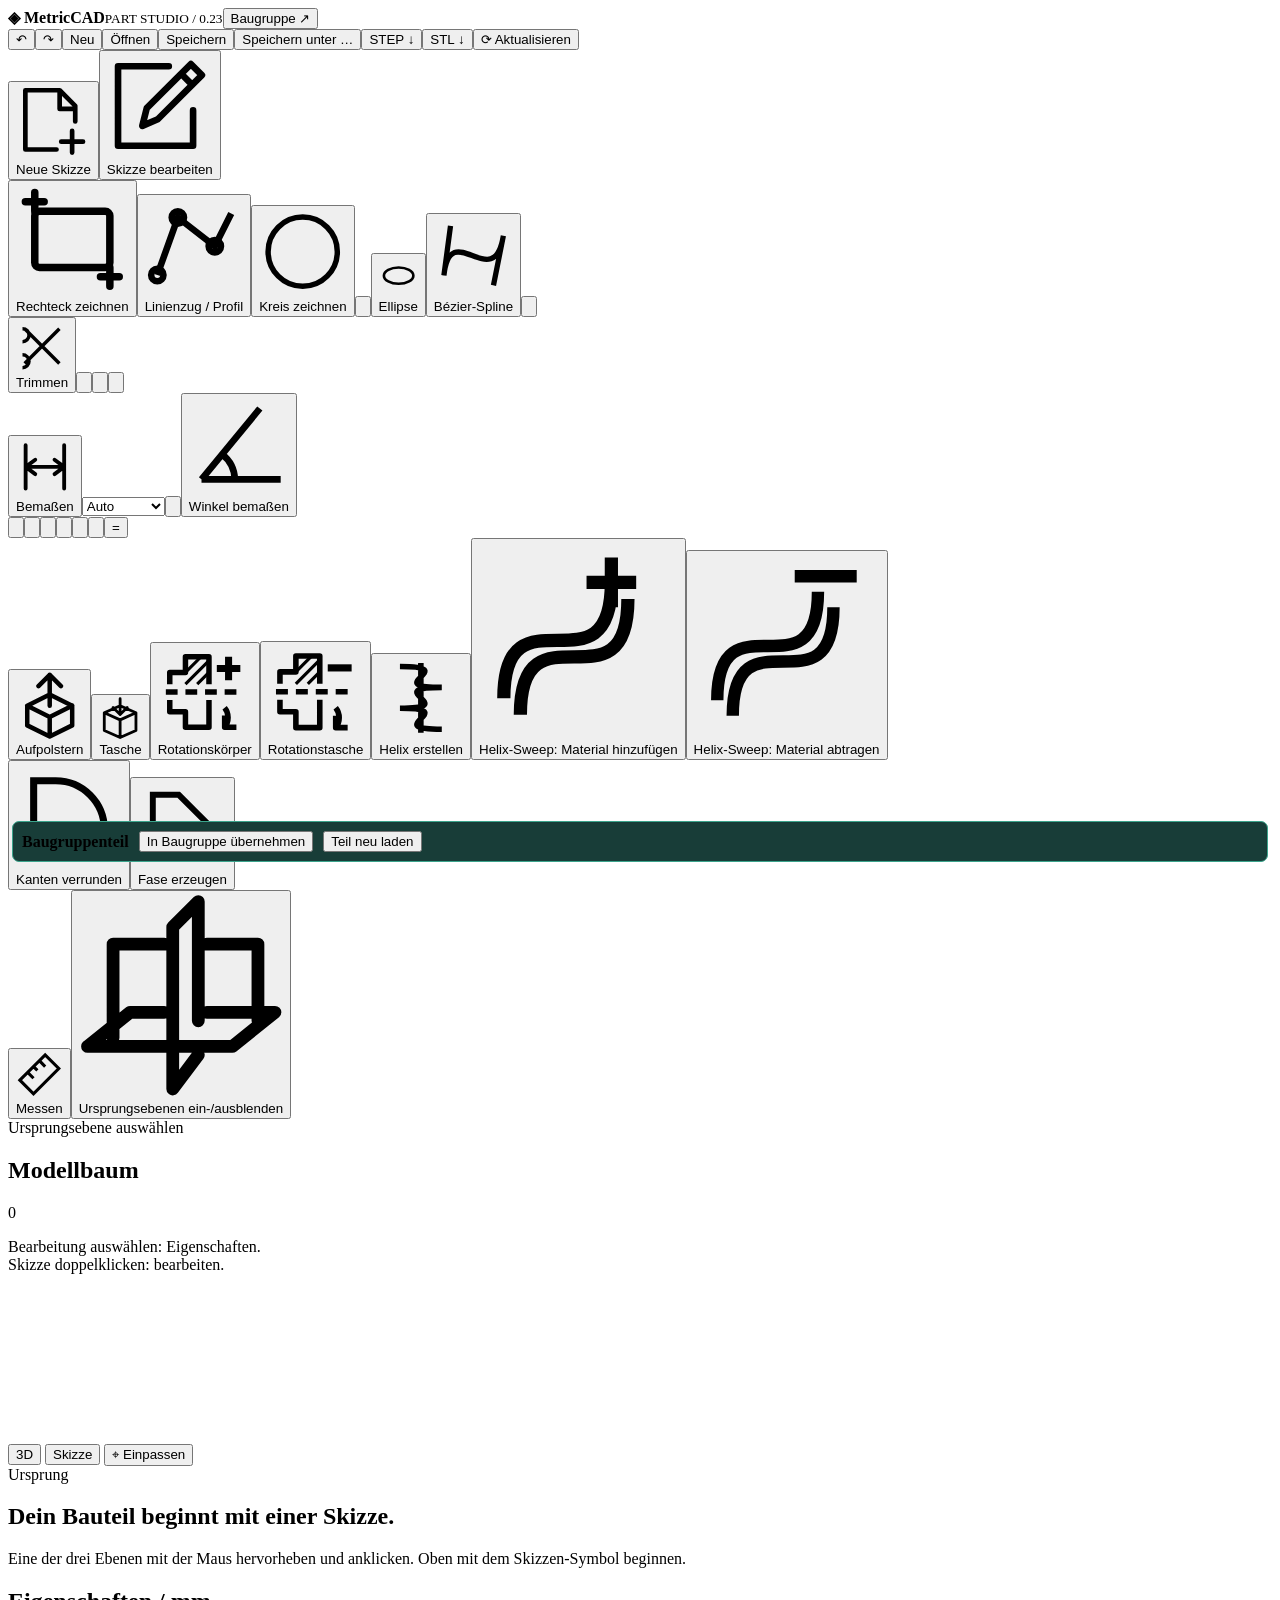
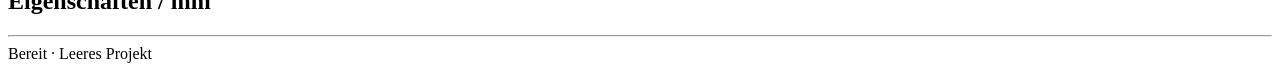
==== commit 181f623f: "überarbeitung navbar" ====
--- a/frontend/index.html
+++ b/frontend/index.html
@@ -1,7 +1,16 @@
 <!doctype html><html lang="de"><meta charset="utf-8"><meta name="viewport" content="width=device-width,initial-scale=1"><title>MetricCAD · Part Studio 0.23 MCP</title><link rel="stylesheet" href="/project_sync.css">
 <link rel="stylesheet" href="/part_studio.css">
 <header><strong>◈ MetricCAD</strong><small>PART STUDIO / 0.23</small><button id="assemblyWorkspace" title="Baugruppen in separatem Tab öffnen">Baugruppe ↗</button><div style="flex:1"></div><button id="undo" title="Rückgängig">↶</button><button id="redo" title="Wiederholen">↷</button><button id="new">Neu</button><button id="open">Öffnen</button><button id="save">Speichern</button><button id="saveAs">Speichern unter …</button><button id="export">STEP ↓</button><button id="exportStl" title="Feines Drucknetz · 0,02 mm absolute Abweichung · Winkel 0,1 rad · binäre STL · Einheit mm">STL ↓</button><button class="primary" id="update">⟳ Aktualisieren</button></header>
-<nav id="tools" aria-label="CAD-Werkzeuge"><div class="tool-group"><button id="newSketch" class="icon-tool" title="Neue Skizze" aria-label="Neue Skizze"><svg viewBox="0 0 24 24" aria-hidden="true" fill="none" stroke="currentColor" stroke-width="1.6" stroke-linecap="round" stroke-linejoin="round"><path d="M4 6h9M4 6v14h14v-9M12 5l3-3 7 7-3 3zM7 17l4-1 9-9-3-3-9 9z"/></svg><span class="tip">Neue Skizze</span></button><button id="editSketchTool" class="icon-tool" title="Skizze bearbeiten" aria-label="Skizze bearbeiten"><svg viewBox="0 0 24 24" aria-hidden="true" fill="none" stroke="currentColor" stroke-width="1.6" stroke-linecap="round" stroke-linejoin="round"><path d="M4 5h11M4 5v15h15v-8M10 15l1-4 8-8 3 3-8 8z"/></svg><span class="tip">Skizze bearbeiten</span></button></div><div class="tool-group"><button id="rect" class="icon-tool" title="Rechteck zeichnen" aria-label="Rechteck zeichnen"><svg viewBox="0 0 24 24" aria-hidden="true" fill="none" stroke="currentColor" stroke-width="1.6" stroke-linecap="round" stroke-linejoin="round"><rect x="4" y="6" width="16" height="12" rx="1"/><path d="M2 4h4M4 2v4M18 20h4M20 18v4"/></svg><span class="tip">Rechteck zeichnen</span></button><button id="polyline" class="icon-tool" title="Linienzug / Profil zeichnen" aria-label="Linienzug zeichnen"><svg viewBox="0 0 24 24" fill="none" stroke="currentColor" stroke-width="1.6"><path d="M3 19L8 5l9 7 4-8"/><circle cx="3" cy="19" r="1.5"/><circle cx="8" cy="5" r="1.5"/><circle cx="17" cy="12" r="1.5"/></svg><span class="tip">Linienzug / Profil</span></button><button id="ellipse" class="icon-tool" title="Ellipse" aria-label="Ellipse"><svg viewBox="0 0 24 24" fill="none" stroke="currentColor" stroke-width="1.6"><path d="M3 12a9 5 0 1 0 18 0a9 5 0 1 0-18 0"/></svg><span class="tip">Ellipse</span></button><button id="spline" class="icon-tool" title="Bézier-Spline" aria-label="Bézier-Spline"><svg viewBox="0 0 24 24" fill="none" stroke="currentColor" stroke-width="1.6"><path d="M3 18C5 0 18 24 21 6 M3 18L5 3 M21 6L18 21"/></svg><span class="tip">Bézier-Spline</span></button><button id="trim" class="icon-tool" title="Trimmen" aria-label="Trimmen"><svg viewBox="0 0 24 24" fill="none" stroke="currentColor" stroke-width="1.6"><path d="M4 4L20 20 M4 20L20 4 M3 10a3 3 0 1 0 0-6 M3 22a3 3 0 1 0 0-6"/></svg><span class="tip">Trimmen</span></button><button id="arc" class="icon-tool" title="Kreisbogen: Start, Zwischenpunkt, Ende" aria-label="Kreisbogen"><svg viewBox="0 0 24 24" fill="none" stroke="currentColor" stroke-width="1.6"><path d="M3 18a9 9 0 0 1 18 0"/><circle cx="3" cy="18" r="1.5"/><circle cx="12" cy="9" r="1.5"/><circle cx="21" cy="18" r="1.5"/></svg></button><button id="closeProfile" class="icon-tool" title="Profil schließen: zwei offene Endpunkte verbinden">⌁</button><button id="circle" class="icon-tool" title="Kreis zeichnen" aria-label="Kreis zeichnen"><svg viewBox="0 0 24 24" aria-hidden="true" fill="none" stroke="currentColor" stroke-width="1.6" stroke-linecap="round" stroke-linejoin="round"><circle cx="12" cy="12" r="8"/><path d="M9 12h6M12 9v6"/></svg><span class="tip">Kreis zeichnen</span></button></div><div class="tool-group"><button id="construction" class="icon-tool" title="Hilfslinie zeichnen" aria-label="Hilfslinie zeichnen"><svg viewBox="0 0 24 24" fill="none" stroke="currentColor" stroke-width="1.6"><path d="M3 21L21 3" stroke-dasharray="3 3"/><circle cx="3" cy="21" r="2"/><circle cx="21" cy="3" r="2"/></svg></button><button id="measure" class="icon-tool" title="Messen" aria-label="Messen" aria-pressed="false"><svg viewBox="0 0 24 24" aria-hidden="true" fill="none" stroke="currentColor" stroke-width="1.6"><path d="m2 15 13-13 7 7L9 22z M6 11l3 3m0-6 2 2m1-5 3 3"/></svg><span class="tip">Messen</span></button><button id="dimension" class="icon-tool" title="Bemaßen" aria-label="Bemaßen"><svg viewBox="0 0 24 24" aria-hidden="true" fill="none" stroke="currentColor" stroke-width="1.6" stroke-linecap="round" stroke-linejoin="round"><path d="M4 3v18M20 3v18M4 12h16M8 9l-4 3 4 3M16 9l4 3-4 3"/></svg><span class="tip">Bemaßen</span></button><button id="radiusDimension" class="icon-tool" title="Radius bemaßen">R</button><button id="angleDimension" class="icon-tool" title="Winkel bemaßen" aria-label="Winkel bemaßen"><svg viewBox="0 0 24 24" fill="none" stroke="currentColor" stroke-width="1.6"><path d="M3 20h19M3 20L17 3M11 20a8 8 0 0 0-3-6"/></svg><span class="tip">Winkel bemaßen</span></button><select id="dimAxis" title="Maßrichtung" aria-label="Maßrichtung"><option value="auto">Auto</option><option value="x">Horizontal</option><option value="y">Vertikal</option></select></div><div id="relation-tools" class="tool-group"><button id="rel-coincident" class="icon-tool" title="Koinzidenz" aria-label="Koinzidenz">⊙</button><button id="rel-perpendicular" class="icon-tool" title="Rechtwinklig" aria-label="Rechtwinklig">⊥</button><button id="rel-concentric" class="icon-tool" title="Konzentrisch" aria-label="Konzentrisch">◎</button><button id="rel-horizontal" class="icon-tool" title="Horizontal" aria-label="Horizontal">─</button><button id="rel-vertical" class="icon-tool" title="Vertikal" aria-label="Vertikal">│</button><button id="rel-tangent" class="icon-tool" title="Tangentialität" aria-label="Tangentialität">⏜</button><button id="rel-equal" class="icon-tool" title="Gleichheit" aria-label="Gleichheit">=</button><button id="rel-mirror" class="icon-tool" title="Spiegeln mit dauerhafter Bindung" aria-label="Spiegeln mit dauerhafter Bindung">◁│▷</button><button id="rel-rotation" class="icon-tool" title="Kreisförmiges Muster mit Bindung" aria-label="Kreisförmiges Muster mit Bindung">⟳</button><button id="rotation-center" hidden>Mittelpunkt wählen</button><button id="mirror-axis" hidden>Achse wählen</button><button id="relation-clear" hidden>Abbrechen</button><small id="relation-hint" hidden></small></div><div class="tool-group"><button id="padTool" class="icon-tool" title="Aufpolstern" aria-label="Aufpolstern"><svg viewBox="0 0 24 24" aria-hidden="true" fill="none" stroke="currentColor" stroke-width="1.6" stroke-linecap="round" stroke-linejoin="round"><path d="M4 12l8 4 8-4v7l-8 4-8-4zM4 12l8-4 8 4M12 16v7M12 12V1M8 5l4-4 4 4"/></svg><span class="tip">Aufpolstern</span></button><button id="pocketTool" class="icon-tool" title="Tasche" aria-label="Tasche"><svg viewBox="0 0 24 24" aria-hidden="true" fill="none" stroke="currentColor" stroke-width="1.6" stroke-linecap="round" stroke-linejoin="round"><path d="M3 9l9-4 9 4v10l-9 4-9-4zM3 9l9 4 9-4M12 13v10M12 1v9M8 6l4 4 4-4"/></svg><span class="tip">Tasche</span></button></div><div class="tool-group"><button id="helixTool" class="icon-tool" title="Helix erstellen" aria-label="Helix erstellen"><svg viewBox="0 0 24 24" fill="none" stroke="currentColor" stroke-width="1.6"><path d="M6 3C24 3 0 9 18 9C0 9 24 15 6 15C24 15 0 21 18 21 M12 2V22"/></svg><span class="tip">Helix erstellen</span></button><button id="sweepTool" class="icon-tool" title="Helix-Sweep: Material hinzufügen" aria-label="Helix-Sweep: Material hinzufügen"><svg viewBox="0 0 24 24" fill="none" stroke="currentColor" stroke-width="1.6"><path d="M3 19C3 5 16 19 16 5 M5 21C5 7 18 21 18 7 M16 2V8 M13 5H19"/></svg><span class="tip">Helix-Sweep: Material hinzufügen</span></button><button id="sweepPocketTool" class="icon-tool" title="Helix-Sweep: Material abtragen" aria-label="Helix-Sweep: Material abtragen"><svg viewBox="0 0 24 24" fill="none" stroke="currentColor" stroke-width="1.6"><path d="M3 19C3 5 16 19 16 5 M5 21C5 7 18 21 18 7 M13 3H21"/></svg><span class="tip">Helix-Sweep: Material abtragen</span></button><button id="revolveTool" class="icon-tool" title="Rotationskörper" aria-label="Rotationskörper"><svg viewBox="0 0 24 24" aria-hidden="true" fill="none" stroke="currentColor" stroke-width="1.4" stroke-linejoin="round"><path d="M2 12h20" stroke-dasharray="3 2"/><path d="M3 10V7h4V3h6v7M3 14v3h4v4h6v-7"/><path d="M7 7l4-4M7 10l6-6M10 10l3-3" stroke-width=".8"/><path d="M17 16a4 4 0 0 1 0 5m0-3v3h3"/><path d="M18 3v6M15 6h6" stroke-width="1.8"/></svg><span class="tip">Rotationskörper</span></button><button id="revolvePocketTool" class="icon-tool" title="Rotationstasche" aria-label="Rotationstasche"><svg viewBox="0 0 24 24" aria-hidden="true" fill="none" stroke="currentColor" stroke-width="1.4" stroke-linejoin="round"><path d="M2 12h20" stroke-dasharray="3 2"/><path d="M3 10V7h4V3h6v7M3 14v3h4v4h6v-7"/><path d="M7 7l4-4M7 10l6-6M10 10l3-3" stroke-width=".8"/><path d="M17 16a4 4 0 0 1 0 5m0-3v3h3"/><path d="M15 6h6" stroke-width="1.8"/></svg><span class="tip">Rotationstasche</span></button><button id="filletTool" class="icon-tool" title="Kanten verrunden" aria-label="Kanten verrunden"><svg viewBox="0 0 24 24" aria-hidden="true" fill="none" stroke="currentColor" stroke-width="1.6"><path d="M4 20V4h5a11 11 0 0 1 11 11v5M4 20h16"/></svg><span class="tip">Kanten verrunden</span></button><button id="chamferTool" class="icon-tool" title="Fase erzeugen" aria-label="Fase erzeugen"><svg viewBox="0 0 24 24" aria-hidden="true" fill="none" stroke="currentColor" stroke-width="1.6"><path d="M4 20V4h7l9 9v7M4 20h16M11 4l9 9"/></svg><span class="tip">Fase erzeugen</span></button></div><div class="tool-group"><button id="origins" class="icon-tool" title="Ursprungsebenen ein-/ausblenden" aria-label="Ursprungsebenen ein-/ausblenden"><svg viewBox="0 0 24 24" aria-hidden="true" fill="none" stroke="currentColor" stroke-width="1.6" stroke-linecap="round" stroke-linejoin="round"><path d="M12 3v18M3 16l18-8M3 8l18 8M5 9l7-4 7 4-7 4zM12 5v8"/></svg><span class="tip">Ursprungsebenen ein-/ausblenden</span></button></div><span id="supportLabel" class="toolbar-status">Ursprungsebene auswählen</span></nav>
+<nav id="tools" aria-label="CAD-Werkzeuge">
+<div class="tool-group" role="group" aria-label="Skizze"><div class="tool-row"><button id="newSketch" class="icon-tool" title="Neue Skizze" aria-label="Neue Skizze"><svg viewBox="0 0 24 24" aria-hidden="true" fill="none" stroke="currentColor" stroke-width="1.5" stroke-linecap="round" stroke-linejoin="round"><path d="M13 21H3V2h11l5 5v5M14 2v6h5M18 15v7m-3.5-3.5h7"/></svg><span class="tip">Neue Skizze</span></button><button id="editSketchTool" class="icon-tool" title="Skizze bearbeiten" aria-label="Skizze bearbeiten"><svg viewBox="0 0 24 24" aria-hidden="true" fill="none" stroke="currentColor" stroke-width="1.5" stroke-linecap="round" stroke-linejoin="round"><path d="M14 3H2.5v18h17v-8M8 16.5l1-4L19 2.5l2.5 2.5-10 10zM16.8 4.7l2.5 2.5"/></svg><span class="tip">Skizze bearbeiten</span></button></div></div>
+<div class="tool-group" role="group" aria-label="Zeichnen"><div class="tool-row"><button id="rect" class="icon-tool" title="Rechteck zeichnen" aria-label="Rechteck zeichnen"><svg viewBox="0 0 24 24" aria-hidden="true" fill="none" stroke="currentColor" stroke-width="1.6" stroke-linecap="round" stroke-linejoin="round"><rect x="4" y="6" width="16" height="12" rx="1"/><path d="M2 4h4M4 2v4M18 20h4M20 18v4"/></svg><span class="tip">Rechteck zeichnen</span></button><button id="polyline" class="icon-tool" title="Linienzug / Profil zeichnen" aria-label="Linienzug zeichnen"><svg viewBox="0 0 24 24" fill="none" stroke="currentColor" stroke-width="1.6"><path d="M3 19L8 5l9 7 4-8"/><circle cx="3" cy="19" r="1.5"/><circle cx="8" cy="5" r="1.5"/><circle cx="17" cy="12" r="1.5"/></svg><span class="tip">Linienzug / Profil</span></button><button id="circle" class="icon-tool" title="Kreis zeichnen" aria-label="Kreis zeichnen"><svg viewBox="0 0 24 24" aria-hidden="true" fill="none" stroke="currentColor" stroke-width="1.5" stroke-linecap="round" stroke-linejoin="round"><circle cx="12" cy="12" r="9.5"/></svg><span class="tip">Kreis zeichnen</span></button><button id="arc" class="icon-tool" title="Kreisbogen: Start, Zwischenpunkt, Ende" aria-label="Kreisbogen"><svg viewBox="0 0 24 24" fill="none" stroke="currentColor" stroke-width="1.6"><path d="M3 18a9 9 0 0 1 18 0"/><circle cx="3" cy="18" r="1.5"/><circle cx="12" cy="9" r="1.5"/><circle cx="21" cy="18" r="1.5"/></svg></button><button id="ellipse" class="icon-tool" title="Ellipse" aria-label="Ellipse"><svg viewBox="0 0 24 24" fill="none" stroke="currentColor" stroke-width="1.6"><path d="M3 12a9 5 0 1 0 18 0a9 5 0 1 0-18 0"/></svg><span class="tip">Ellipse</span></button><button id="spline" class="icon-tool" title="Bézier-Spline" aria-label="Bézier-Spline"><svg viewBox="0 0 24 24" fill="none" stroke="currentColor" stroke-width="1.6"><path d="M3 18C5 0 18 24 21 6 M3 18L5 3 M21 6L18 21"/></svg><span class="tip">Bézier-Spline</span></button><button id="construction" class="icon-tool" title="Hilfslinie zeichnen" aria-label="Hilfslinie zeichnen"><svg viewBox="0 0 24 24" fill="none" stroke="currentColor" stroke-width="1.6"><path d="M3 21L21 3" stroke-dasharray="3 3"/><circle cx="3" cy="21" r="2"/><circle cx="21" cy="3" r="2"/></svg></button></div></div>
+<div class="tool-group" role="group" aria-label="Skizze bearbeiten"><div class="tool-row"><button id="trim" class="icon-tool" title="Trimmen" aria-label="Trimmen"><svg viewBox="0 0 24 24" fill="none" stroke="currentColor" stroke-width="1.6"><path d="M4 4L20 20 M4 20L20 4 M3 10a3 3 0 1 0 0-6 M3 22a3 3 0 1 0 0-6"/></svg><span class="tip">Trimmen</span></button><button id="closeProfile" class="icon-tool" title="Profil schließen: zwei offene Endpunkte verbinden" aria-label="Profil schließen"><svg viewBox="0 0 24 24" aria-hidden="true" fill="none" stroke="currentColor" stroke-width="1.5" stroke-linecap="round" stroke-linejoin="round"><path d="m12 2 10 7.4-3.8 12H5.8L2 9.4Z"/></svg></button><button id="rel-mirror" class="icon-tool" title="Spiegeln mit dauerhafter Bindung" aria-label="Spiegeln mit dauerhafter Bindung"><svg viewBox="0 0 24 24" aria-hidden="true" fill="none" stroke="currentColor" stroke-width="1.5" stroke-linecap="round" stroke-linejoin="round"><path d="m2 12 6-7v14zm20 0-6-7v14z"/><path stroke-dasharray="2 2" d="M12 1v22"/></svg></button><button id="mirror-axis" hidden>Achse wählen</button><button id="rel-rotation" class="icon-tool" title="Kreisförmiges Muster mit Bindung" aria-label="Kreisförmiges Muster mit Bindung"><svg viewBox="0 0 24 24" aria-hidden="true" fill="none" stroke="currentColor" stroke-width="1.5" stroke-linecap="round" stroke-linejoin="round"><defs><mask id="patternRingGaps"><rect width="24" height="24" fill="white" stroke="none"/><circle cx="12.00" cy="3.20" r="2.1" fill="black" stroke="none"/><circle cx="19.62" cy="7.60" r="2.1" fill="black" stroke="none"/><circle cx="19.62" cy="16.40" r="2.1" fill="black" stroke="none"/><circle cx="12.00" cy="20.80" r="2.1" fill="black" stroke="none"/><circle cx="4.38" cy="16.40" r="2.1" fill="black" stroke="none"/><circle cx="4.38" cy="7.60" r="2.1" fill="black" stroke="none"/></mask></defs><circle cx="12" cy="12" r="8.8" mask="url(#patternRingGaps)"/><circle cx="12.00" cy="3.20" r="2.1"/><circle cx="19.62" cy="7.60" r="2.1"/><circle cx="19.62" cy="16.40" r="2.1"/><circle cx="12.00" cy="20.80" r="2.1"/><circle cx="4.38" cy="16.40" r="2.1"/><circle cx="4.38" cy="7.60" r="2.1"/></svg></button><button id="rotation-center" hidden>Mittelpunkt wählen</button></div></div>
+<div class="tool-group" role="group" aria-label="Bemaßen"><div class="tool-row"><button id="dimension" class="icon-tool" title="Bemaßen" aria-label="Bemaßen"><svg viewBox="0 0 24 24" aria-hidden="true" fill="none" stroke="currentColor" stroke-width="1.6" stroke-linecap="round" stroke-linejoin="round"><path d="M4 3v18M20 3v18M4 12h16M8 9l-4 3 4 3M16 9l4 3-4 3"/></svg><span class="tip">Bemaßen</span></button><select id="dimAxis" title="Maßrichtung" aria-label="Maßrichtung"><option value="auto">Auto</option><option value="x">Horizontal</option><option value="y">Vertikal</option></select><button id="radiusDimension" class="icon-tool" title="Radius bemaßen" aria-label="Radius bemaßen"><svg viewBox="0 0 24 24" aria-hidden="true" fill="none" stroke="currentColor" stroke-width="1.5" stroke-linecap="round" stroke-linejoin="round"><path d="M8 12V3h3.4a2.4 2.4 0 0 1 0 4.8H8m3 0 3.6 4.2M4 16h11l5 5"/><path d="m21.5 22-5.5-2 3.8-3.2z" fill="currentColor" stroke="none"/></svg></button><button id="angleDimension" class="icon-tool" title="Winkel bemaßen" aria-label="Winkel bemaßen"><svg viewBox="0 0 24 24" fill="none" stroke="currentColor" stroke-width="1.6"><path d="M3 20h19M3 20L17 3M11 20a8 8 0 0 0-3-6"/></svg><span class="tip">Winkel bemaßen</span></button></div></div>
+<div class="tool-group" id="relation-tools" role="group" aria-label="Bedingungen"><div class="tool-row"><button id="rel-coincident" class="icon-tool" title="Koinzidenz" aria-label="Koinzidenz"><svg viewBox="0 0 24 24" aria-hidden="true" fill="none" stroke="currentColor" stroke-width="1.5" stroke-linecap="round" stroke-linejoin="round"><circle cx="7.8" cy="12" r="4.7"/><circle cx="16.2" cy="12" r="4.7"/></svg></button><button id="rel-concentric" class="icon-tool" title="Konzentrisch" aria-label="Konzentrisch"><svg viewBox="0 0 24 24" aria-hidden="true" fill="none" stroke="currentColor" stroke-width="1.5" stroke-linecap="round" stroke-linejoin="round"><circle cx="12" cy="12" r="8.7"/><circle cx="12" cy="12" r="4.4"/></svg></button><button id="rel-horizontal" class="icon-tool" title="Horizontal" aria-label="Horizontal"><svg viewBox="0 0 24 24" aria-hidden="true" fill="none" stroke="currentColor" stroke-width="1.5" stroke-linecap="round" stroke-linejoin="round"><path d="M3 12h18"/></svg></button><button id="rel-vertical" class="icon-tool" title="Vertikal" aria-label="Vertikal"><svg viewBox="0 0 24 24" aria-hidden="true" fill="none" stroke="currentColor" stroke-width="1.5" stroke-linecap="round" stroke-linejoin="round"><path d="M12 3v18"/></svg></button><button id="rel-perpendicular" class="icon-tool" title="Rechtwinklig" aria-label="Rechtwinklig"><svg viewBox="0 0 24 24" aria-hidden="true" fill="none" stroke="currentColor" stroke-width="1.5" stroke-linecap="round" stroke-linejoin="round"><path d="M12 3.5v16M3.5 19.5h17"/></svg></button><button id="rel-tangent" class="icon-tool" title="Tangentialität" aria-label="Tangentialität"><svg viewBox="0 0 24 24" aria-hidden="true" fill="none" stroke="currentColor" stroke-width="1.5" stroke-linecap="round" stroke-linejoin="round"><circle cx="10" cy="14" r="6.6"/><path d="m7.2 7.9 13.5-6.2m-3.4 1.6 1.4 2.8 2.6-1.3"/></svg></button><button id="rel-equal" class="icon-tool" title="Gleichheit" aria-label="Gleichheit">=</button><button id="relation-clear" hidden>Abbrechen</button><small id="relation-hint" hidden></small></div></div>
+<div class="tool-group" role="group" aria-label="Körper aufbauen"><div class="tool-row"><button id="padTool" class="icon-tool" title="Aufpolstern" aria-label="Aufpolstern"><svg viewBox="0 0 24 24" aria-hidden="true" fill="none" stroke="currentColor" stroke-width="1.6" stroke-linecap="round" stroke-linejoin="round"><path d="M4 12l8 4 8-4v7l-8 4-8-4zM4 12l8-4 8 4M12 16v7M12 12V1M8 5l4-4 4 4"/></svg><span class="tip">Aufpolstern</span></button><button id="pocketTool" class="icon-tool" title="Tasche" aria-label="Tasche"><svg viewBox="0 0 24 24" aria-hidden="true" fill="none" stroke="currentColor" stroke-width="1.6" stroke-linecap="round" stroke-linejoin="round"><path d="M3 9l9-4 9 4v10l-9 4-9-4zM3 9l9 4 9-4M12 13v10M12 1v9M8 6l4 4 4-4"/></svg><span class="tip">Tasche</span></button><button id="revolveTool" class="icon-tool" title="Rotationskörper" aria-label="Rotationskörper"><svg viewBox="0 0 24 24" aria-hidden="true" fill="none" stroke="currentColor" stroke-width="1.4" stroke-linejoin="round"><path d="M2 12h20" stroke-dasharray="3 2"/><path d="M3 10V7h4V3h6v7M3 14v3h4v4h6v-7"/><path d="M7 7l4-4M7 10l6-6M10 10l3-3" stroke-width=".8"/><path d="M17 16a4 4 0 0 1 0 5m0-3v3h3"/><path d="M18 3v6M15 6h6" stroke-width="1.8"/></svg><span class="tip">Rotationskörper</span></button><button id="revolvePocketTool" class="icon-tool" title="Rotationstasche" aria-label="Rotationstasche"><svg viewBox="0 0 24 24" aria-hidden="true" fill="none" stroke="currentColor" stroke-width="1.4" stroke-linejoin="round"><path d="M2 12h20" stroke-dasharray="3 2"/><path d="M3 10V7h4V3h6v7M3 14v3h4v4h6v-7"/><path d="M7 7l4-4M7 10l6-6M10 10l3-3" stroke-width=".8"/><path d="M17 16a4 4 0 0 1 0 5m0-3v3h3"/><path d="M15 6h6" stroke-width="1.8"/></svg><span class="tip">Rotationstasche</span></button><button id="helixTool" class="icon-tool" title="Helix erstellen" aria-label="Helix erstellen"><svg viewBox="0 0 24 24" fill="none" stroke="currentColor" stroke-width="1.6"><path d="M6 3C24 3 0 9 18 9C0 9 24 15 6 15C24 15 0 21 18 21 M12 2V22"/></svg><span class="tip">Helix erstellen</span></button><button id="sweepTool" class="icon-tool" title="Helix-Sweep: Material hinzufügen" aria-label="Helix-Sweep: Material hinzufügen"><svg viewBox="0 0 24 24" fill="none" stroke="currentColor" stroke-width="1.6"><path d="M3 19C3 5 16 19 16 5 M5 21C5 7 18 21 18 7 M16 2V8 M13 5H19"/></svg><span class="tip">Helix-Sweep: Material hinzufügen</span></button><button id="sweepPocketTool" class="icon-tool" title="Helix-Sweep: Material abtragen" aria-label="Helix-Sweep: Material abtragen"><svg viewBox="0 0 24 24" fill="none" stroke="currentColor" stroke-width="1.6"><path d="M3 19C3 5 16 19 16 5 M5 21C5 7 18 21 18 7 M13 3H21"/></svg><span class="tip">Helix-Sweep: Material abtragen</span></button></div></div>
+<div class="tool-group" role="group" aria-label="Kanten bearbeiten"><div class="tool-row"><button id="filletTool" class="icon-tool" title="Kanten verrunden" aria-label="Kanten verrunden"><svg viewBox="0 0 24 24" aria-hidden="true" fill="none" stroke="currentColor" stroke-width="1.6"><path d="M4 20V4h5a11 11 0 0 1 11 11v5M4 20h16"/></svg><span class="tip">Kanten verrunden</span></button><button id="chamferTool" class="icon-tool" title="Fase erzeugen" aria-label="Fase erzeugen"><svg viewBox="0 0 24 24" aria-hidden="true" fill="none" stroke="currentColor" stroke-width="1.6"><path d="M4 20V4h7l9 9v7M4 20h16M11 4l9 9"/></svg><span class="tip">Fase erzeugen</span></button></div></div>
+<div class="tool-group" role="group" aria-label="Prüfen und Ansicht"><div class="tool-row"><button id="measure" class="icon-tool" title="Messen" aria-label="Messen" aria-pressed="false"><svg viewBox="0 0 24 24" aria-hidden="true" fill="none" stroke="currentColor" stroke-width="1.6"><path d="m2 15 13-13 7 7L9 22z M6 11l3 3m0-6 2 2m1-5 3 3"/></svg><span class="tip">Messen</span></button><button id="origins" class="icon-tool" title="Ursprungsebenen ein-/ausblenden" aria-label="Ursprungsebenen ein-/ausblenden"><svg viewBox="0 0 24 24" aria-hidden="true" fill="none" stroke="currentColor" stroke-width="1.5" stroke-linecap="round" stroke-linejoin="round"><path d="M4 17V6h6m5 0h6v9M11 18V4l3-3v14m0 4-3 4v-5M1 18l5-4h4m5 0h8l-5 4H1"/></svg><span class="tip">Ursprungsebenen ein-/ausblenden</span></button></div></div>
+<span id="supportLabel" class="toolbar-status">Ursprungsebene auswählen</span></nav>
 <main><aside id="modelPanel"><div class="tree-heading"><h2>Modellbaum</h2><span id="featureCount" class="hint">0</span></div><div id="tree"></div><p class="hint tree-help">Bearbeitung auswählen: Eigenschaften.<br>Skizze doppelklicken: bearbeiten.</p></aside>
 <section id="stage"><canvas id="gl" class="canvas"></canvas><canvas id="overlay" class="canvas"></canvas><div class="bar"><div><button id="view3">3D</button> <button id="view2">Skizze</button> <button id="fit" title="Ansicht einpassen">⌖ Einpassen</button></div><span class="pill" id="mode">Ursprung</span></div><div id="empty"><h1>Dein Bauteil beginnt mit einer Skizze.</h1><p>Eine der drei Ebenen mit der Maus hervorheben und anklicken. Oben mit dem Skizzen-Symbol beginnen.</p></div><div id="dimensionEditor" hidden style="position:absolute;z-index:8;top:80px;right:20px;width:255px;background:#1b2c3e;padding:16px;border:1px solid #e3b66c;border-radius:10px;box-shadow:0 8px 30px #0008"><label id="dimValueLabel" for="dimValue">Maßwert in mm</label><input id="dimValue" type="text" inputmode="text" autocomplete="off" spellcheck="false" placeholder="z. B. 10+3*5"><p id="dimMessage" class="hint"></p><div class="row"><button id="dimApply" class="primary">Übernehmen</button><button id="dimCancel">Abbrechen</button></div><button id="dimDelete" class="danger wide">Maß löschen</button></div><div id="rotationEditor" hidden style="position:absolute;z-index:8;top:80px;right:20px;width:270px;background:#1b2c3e;padding:16px;border:1px solid #77b9ff;border-radius:10px"><strong>Kreisförmiges Muster</strong><label for="rotationCount">Anzahl einschließlich Original (2–24)</label><input id="rotationCount" value="6" inputmode="numeric"><label for="rotationSweep">Gesamtwinkel in Grad</label><input id="rotationSweep" value="360" inputmode="decimal"><p id="rotationMessage" class="hint"></p><div class="row"><button id="rotationApply" class="primary">Erstellen</button><button id="rotationCancel">Abbrechen</button></div></div><div class="bottom" id="help"></div></section>
 <aside id="inspector"><h2>Eigenschaften <span class="tag">/ mm</span></h2><div id="edit"></div><hr><div id="stats" class="hint"></div><div id="notice" class="notice"></div></aside></main><footer><span id="status">Bereit · Leeres Projekt</span></footer>
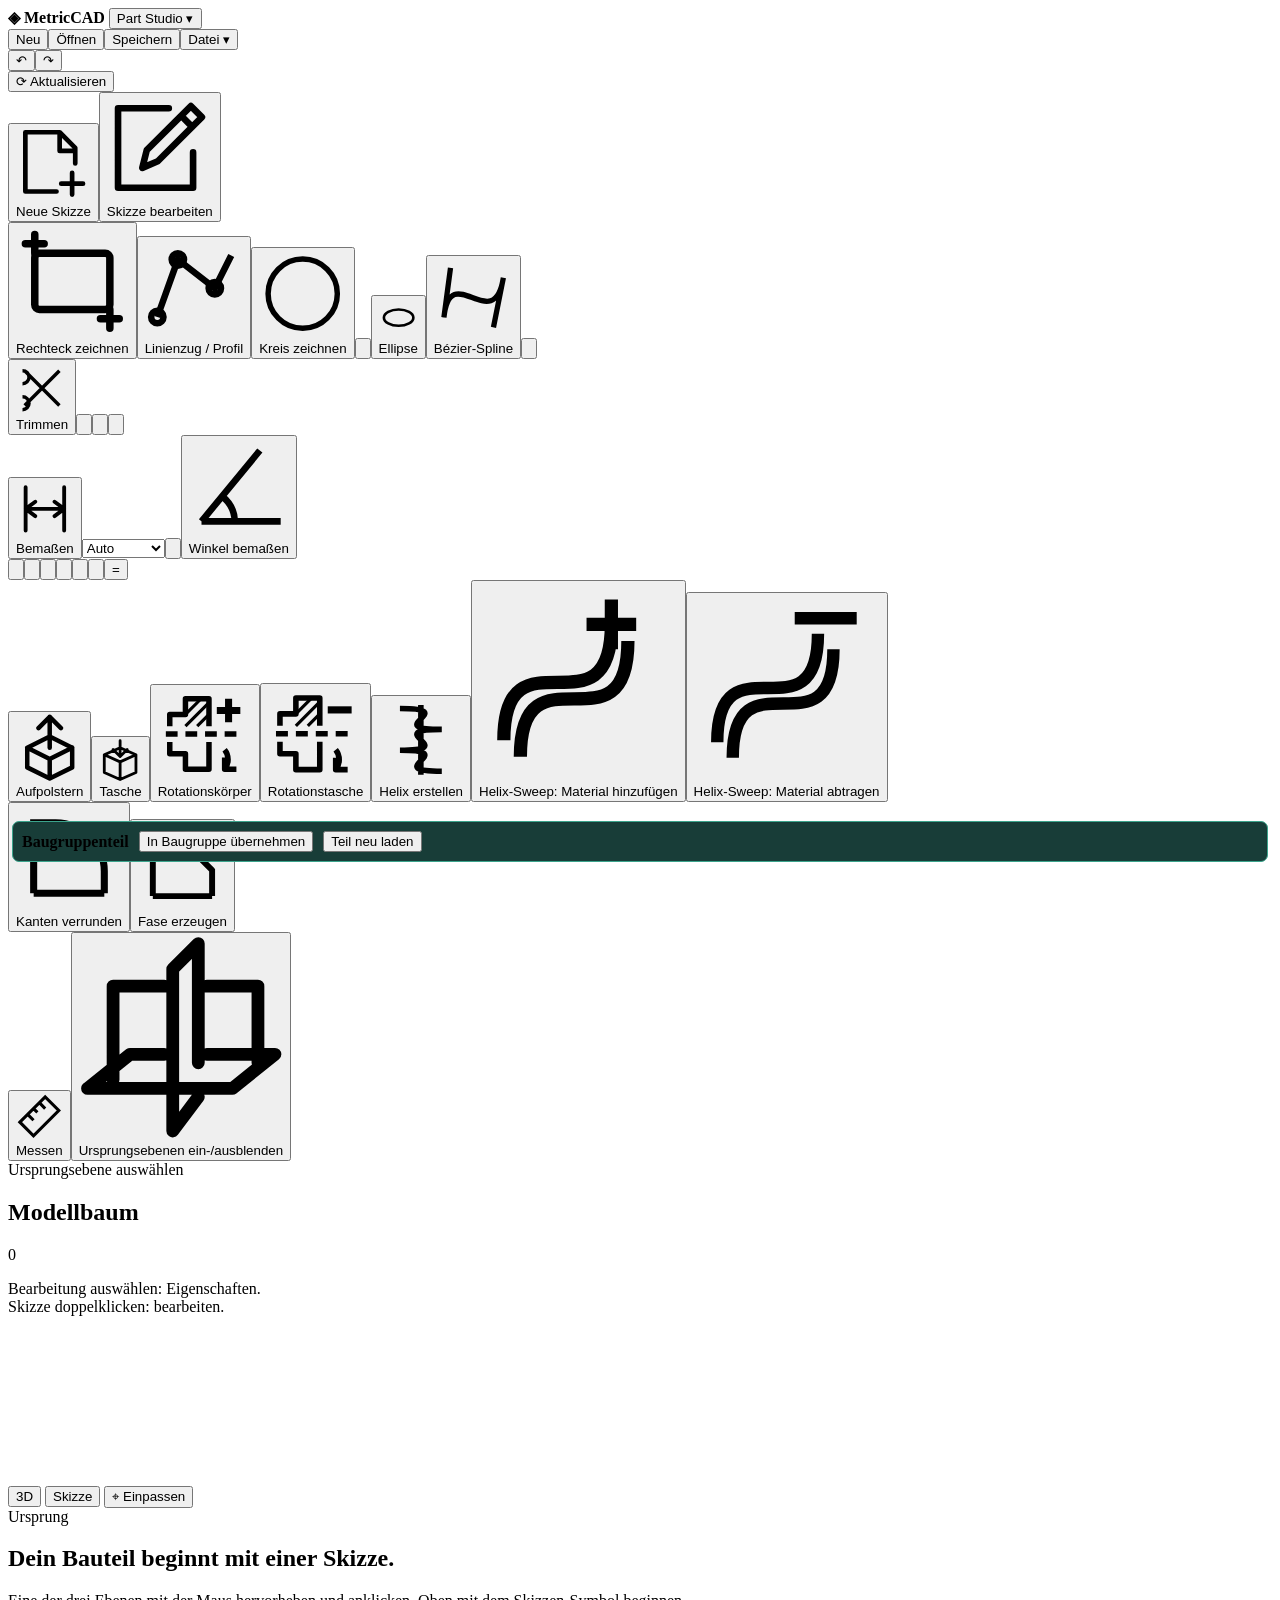
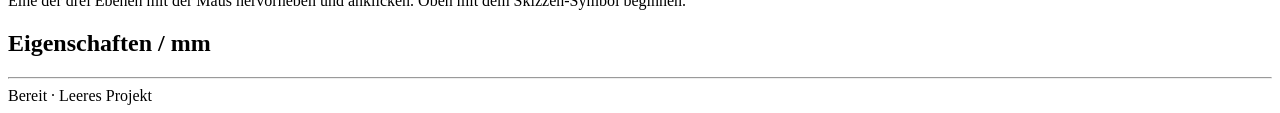
==== commit 0f6a33fc: "überarbeitung navbar" ====
--- a/frontend/index.html
+++ b/frontend/index.html
@@ -1,6 +1,15 @@
-<!doctype html><html lang="de"><meta charset="utf-8"><meta name="viewport" content="width=device-width,initial-scale=1"><title>MetricCAD · Part Studio 0.23 MCP</title><link rel="stylesheet" href="/project_sync.css">
+<!doctype html><html lang="de"><meta charset="utf-8"><meta name="viewport" content="width=device-width,initial-scale=1"><title>MetricCAD · Part Studio 0.23 MCP</title>
 <link rel="stylesheet" href="/part_studio.css">
-<header><strong>◈ MetricCAD</strong><small>PART STUDIO / 0.23</small><button id="assemblyWorkspace" title="Baugruppen in separatem Tab öffnen">Baugruppe ↗</button><div style="flex:1"></div><button id="undo" title="Rückgängig">↶</button><button id="redo" title="Wiederholen">↷</button><button id="new">Neu</button><button id="open">Öffnen</button><button id="save">Speichern</button><button id="saveAs">Speichern unter …</button><button id="export">STEP ↓</button><button id="exportStl" title="Feines Drucknetz · 0,02 mm absolute Abweichung · Winkel 0,1 rad · binäre STL · Einheit mm">STL ↓</button><button class="primary" id="update">⟳ Aktualisieren</button></header>
+<link rel="stylesheet" href="/project_sync.css">
+<header class="cad-header"><strong>◈ MetricCAD</strong>
+<button class="workspace-switch" popovertarget="workspace-menu" aria-label="Arbeitsbereich: Part Studio">Part Studio ▾</button>
+<div id="workspace-menu" class="cad-menu" popover><span aria-current="page">Part Studio ✓</span><a href="/assembly" target="_blank" rel="noopener">Baugruppe ↗</a></div>
+<div class="commands"><button id="new">Neu</button><button id="open">Öffnen</button><button id="save">Speichern</button><button popovertarget="file-menu">Datei ▾</button></div>
+<div id="file-menu" class="cad-menu" popover><button id="saveAs">Speichern unter …</button><button id="sharedProjectList" hidden>Arbeitsprojekte laden</button><select id="sharedProjectSelect" aria-label="Arbeitsprojekt auswählen" hidden></select><button id="export">STEP exportieren</button><button id="exportStl" title="Feines Drucknetz · 0,02 mm absolute Abweichung">STL exportieren</button></div>
+<div class="commands"><button id="undo" title="Rückgängig" aria-label="Rückgängig">↶</button><button id="redo" title="Wiederholen" aria-label="Wiederholen">↷</button></div>
+<span id="sharedProjectState" role="status"></span><button id="sharedProjectReload" hidden>Serverstand laden</button><button id="sharedProjectFork" hidden>Entwurf als neues Projekt</button>
+<button class="primary" id="update">⟳ Aktualisieren</button><button id="mcpMenuButton" popovertarget="mcp-menu" hidden>MCP ▾</button>
+<div id="mcp-menu" class="cad-menu" popover><span id="mcpState" role="status">MCP wird geprüft …</span><button id="mcpToggle" disabled>MCP starten</button><input id="mcpUrl" aria-label="MCP-Adresse" readonly hidden><button id="mcpCopy" hidden>Adresse kopieren</button></div></header>
 <nav id="tools" aria-label="CAD-Werkzeuge">
 <div class="tool-group" role="group" aria-label="Skizze"><div class="tool-row"><button id="newSketch" class="icon-tool" title="Neue Skizze" aria-label="Neue Skizze"><svg viewBox="0 0 24 24" aria-hidden="true" fill="none" stroke="currentColor" stroke-width="1.5" stroke-linecap="round" stroke-linejoin="round"><path d="M13 21H3V2h11l5 5v5M14 2v6h5M18 15v7m-3.5-3.5h7"/></svg><span class="tip">Neue Skizze</span></button><button id="editSketchTool" class="icon-tool" title="Skizze bearbeiten" aria-label="Skizze bearbeiten"><svg viewBox="0 0 24 24" aria-hidden="true" fill="none" stroke="currentColor" stroke-width="1.5" stroke-linecap="round" stroke-linejoin="round"><path d="M14 3H2.5v18h17v-8M8 16.5l1-4L19 2.5l2.5 2.5-10 10zM16.8 4.7l2.5 2.5"/></svg><span class="tip">Skizze bearbeiten</span></button></div></div>
 <div class="tool-group" role="group" aria-label="Zeichnen"><div class="tool-row"><button id="rect" class="icon-tool" title="Rechteck zeichnen" aria-label="Rechteck zeichnen"><svg viewBox="0 0 24 24" aria-hidden="true" fill="none" stroke="currentColor" stroke-width="1.6" stroke-linecap="round" stroke-linejoin="round"><rect x="4" y="6" width="16" height="12" rx="1"/><path d="M2 4h4M4 2v4M18 20h4M20 18v4"/></svg><span class="tip">Rechteck zeichnen</span></button><button id="polyline" class="icon-tool" title="Linienzug / Profil zeichnen" aria-label="Linienzug zeichnen"><svg viewBox="0 0 24 24" fill="none" stroke="currentColor" stroke-width="1.6"><path d="M3 19L8 5l9 7 4-8"/><circle cx="3" cy="19" r="1.5"/><circle cx="8" cy="5" r="1.5"/><circle cx="17" cy="12" r="1.5"/></svg><span class="tip">Linienzug / Profil</span></button><button id="circle" class="icon-tool" title="Kreis zeichnen" aria-label="Kreis zeichnen"><svg viewBox="0 0 24 24" aria-hidden="true" fill="none" stroke="currentColor" stroke-width="1.5" stroke-linecap="round" stroke-linejoin="round"><circle cx="12" cy="12" r="9.5"/></svg><span class="tip">Kreis zeichnen</span></button><button id="arc" class="icon-tool" title="Kreisbogen: Start, Zwischenpunkt, Ende" aria-label="Kreisbogen"><svg viewBox="0 0 24 24" fill="none" stroke="currentColor" stroke-width="1.6"><path d="M3 18a9 9 0 0 1 18 0"/><circle cx="3" cy="18" r="1.5"/><circle cx="12" cy="9" r="1.5"/><circle cx="21" cy="18" r="1.5"/></svg></button><button id="ellipse" class="icon-tool" title="Ellipse" aria-label="Ellipse"><svg viewBox="0 0 24 24" fill="none" stroke="currentColor" stroke-width="1.6"><path d="M3 12a9 5 0 1 0 18 0a9 5 0 1 0-18 0"/></svg><span class="tip">Ellipse</span></button><button id="spline" class="icon-tool" title="Bézier-Spline" aria-label="Bézier-Spline"><svg viewBox="0 0 24 24" fill="none" stroke="currentColor" stroke-width="1.6"><path d="M3 18C5 0 18 24 21 6 M3 18L5 3 M21 6L18 21"/></svg><span class="tip">Bézier-Spline</span></button><button id="construction" class="icon-tool" title="Hilfslinie zeichnen" aria-label="Hilfslinie zeichnen"><svg viewBox="0 0 24 24" fill="none" stroke="currentColor" stroke-width="1.6"><path d="M3 21L21 3" stroke-dasharray="3 3"/><circle cx="3" cy="21" r="2"/><circle cx="21" cy="3" r="2"/></svg></button></div></div>
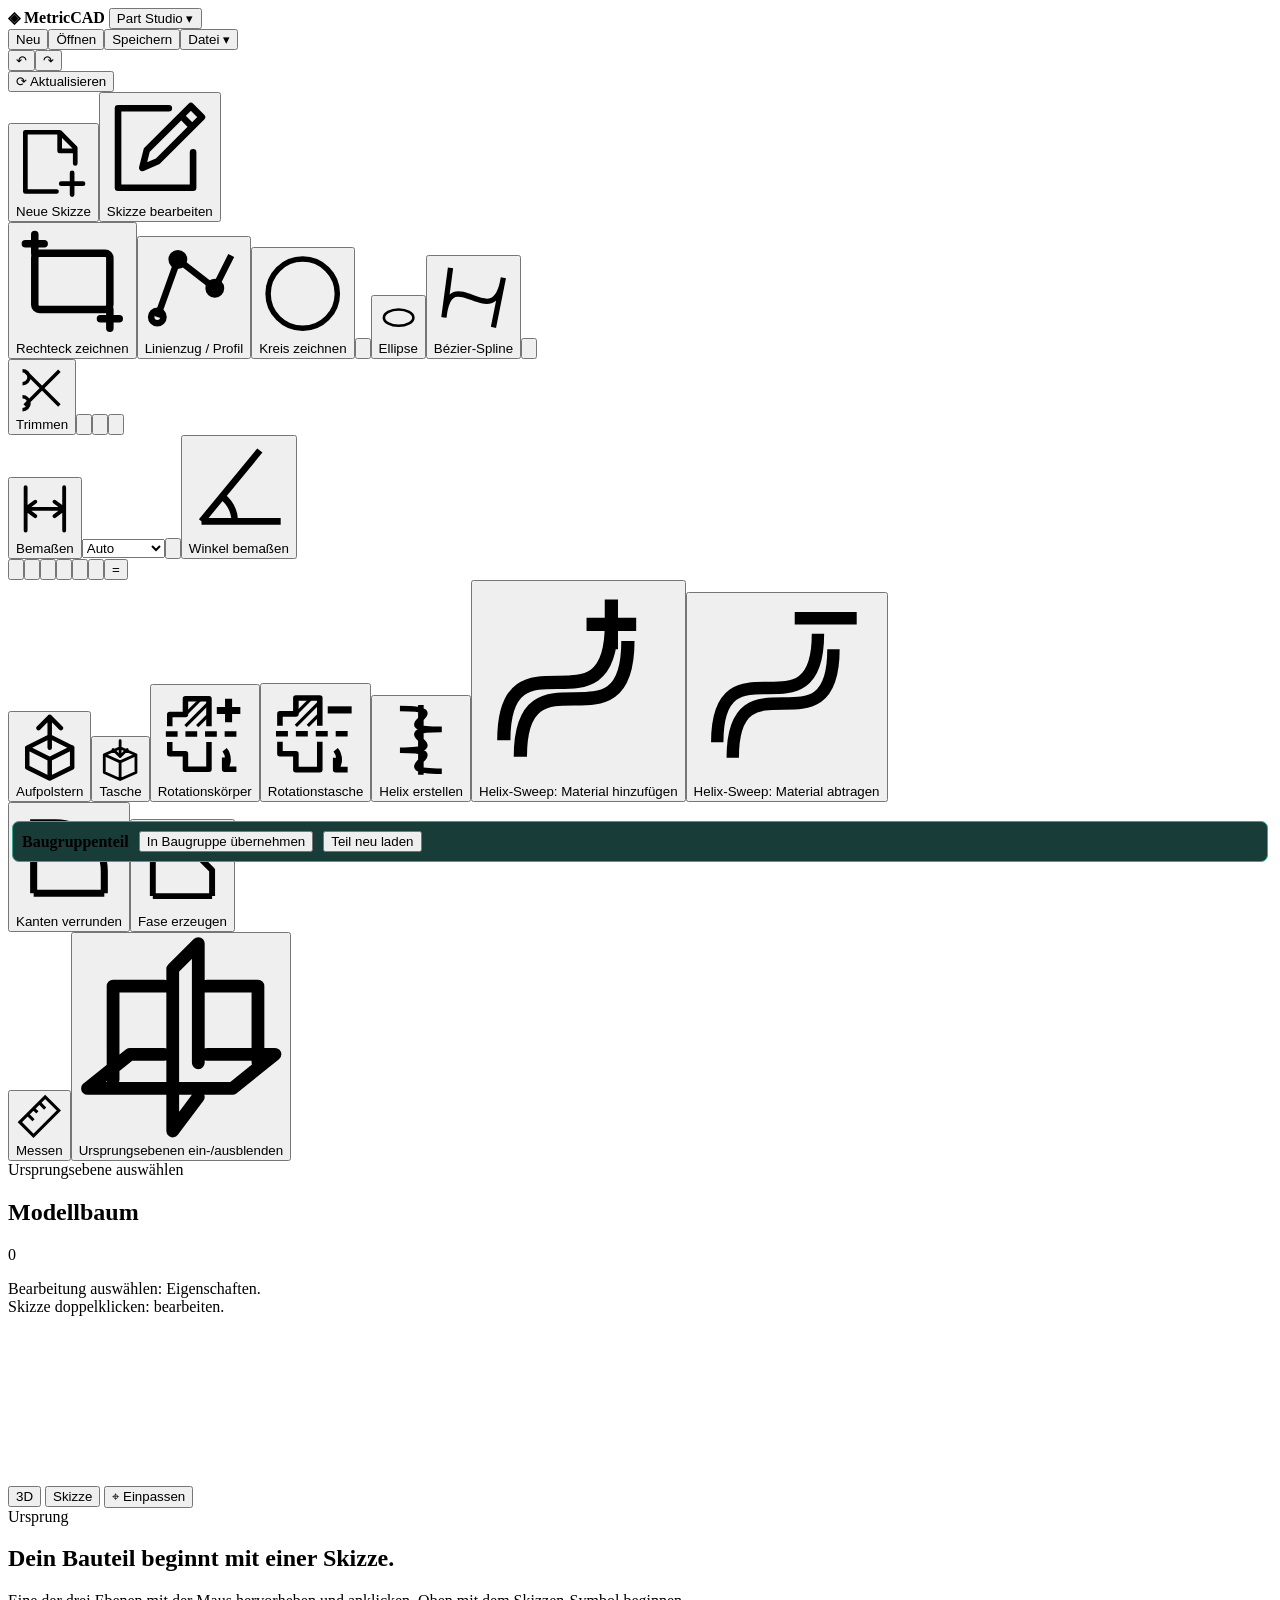
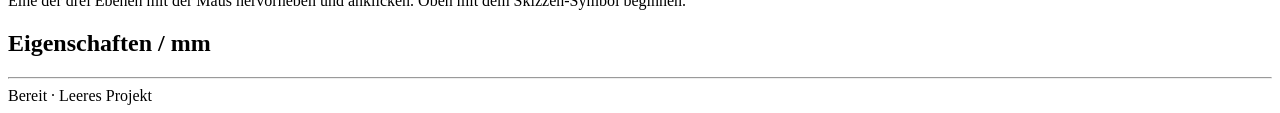
==== commit 4b0d600d: "hinzufügen visualiesierung mit cycles" ====
--- a/frontend/index.html
+++ b/frontend/index.html
@@ -3,7 +3,7 @@
 <link rel="stylesheet" href="/project_sync.css">
 <header class="cad-header"><strong>◈ MetricCAD</strong>
 <button class="workspace-switch" popovertarget="workspace-menu" aria-label="Arbeitsbereich: Part Studio">Part Studio ▾</button>
-<div id="workspace-menu" class="cad-menu" popover><span aria-current="page">Part Studio ✓</span><a href="/assembly" target="_blank" rel="noopener">Baugruppe ↗</a></div>
+<div id="workspace-menu" class="cad-menu" popover><span aria-current="page">Part Studio ✓</span><a href="/assembly" target="_blank" rel="noopener">Baugruppe ↗</a><a href="/drawing" target="_blank" rel="noopener">Zeichnung ↗</a><a href="/visualizer" target="_blank" rel="noopener">Visualisierung ↗</a></div>
 <div class="commands"><button id="new">Neu</button><button id="open">Öffnen</button><button id="save">Speichern</button><button popovertarget="file-menu">Datei ▾</button></div>
 <div id="file-menu" class="cad-menu" popover><button id="saveAs">Speichern unter …</button><button id="sharedProjectList" hidden>Arbeitsprojekte laden</button><select id="sharedProjectSelect" aria-label="Arbeitsprojekt auswählen" hidden></select><button id="export">STEP exportieren</button><button id="exportStl" title="Feines Drucknetz · 0,02 mm absolute Abweichung">STL exportieren</button></div>
 <div class="commands"><button id="undo" title="Rückgängig" aria-label="Rückgängig">↶</button><button id="redo" title="Wiederholen" aria-label="Wiederholen">↷</button></div>
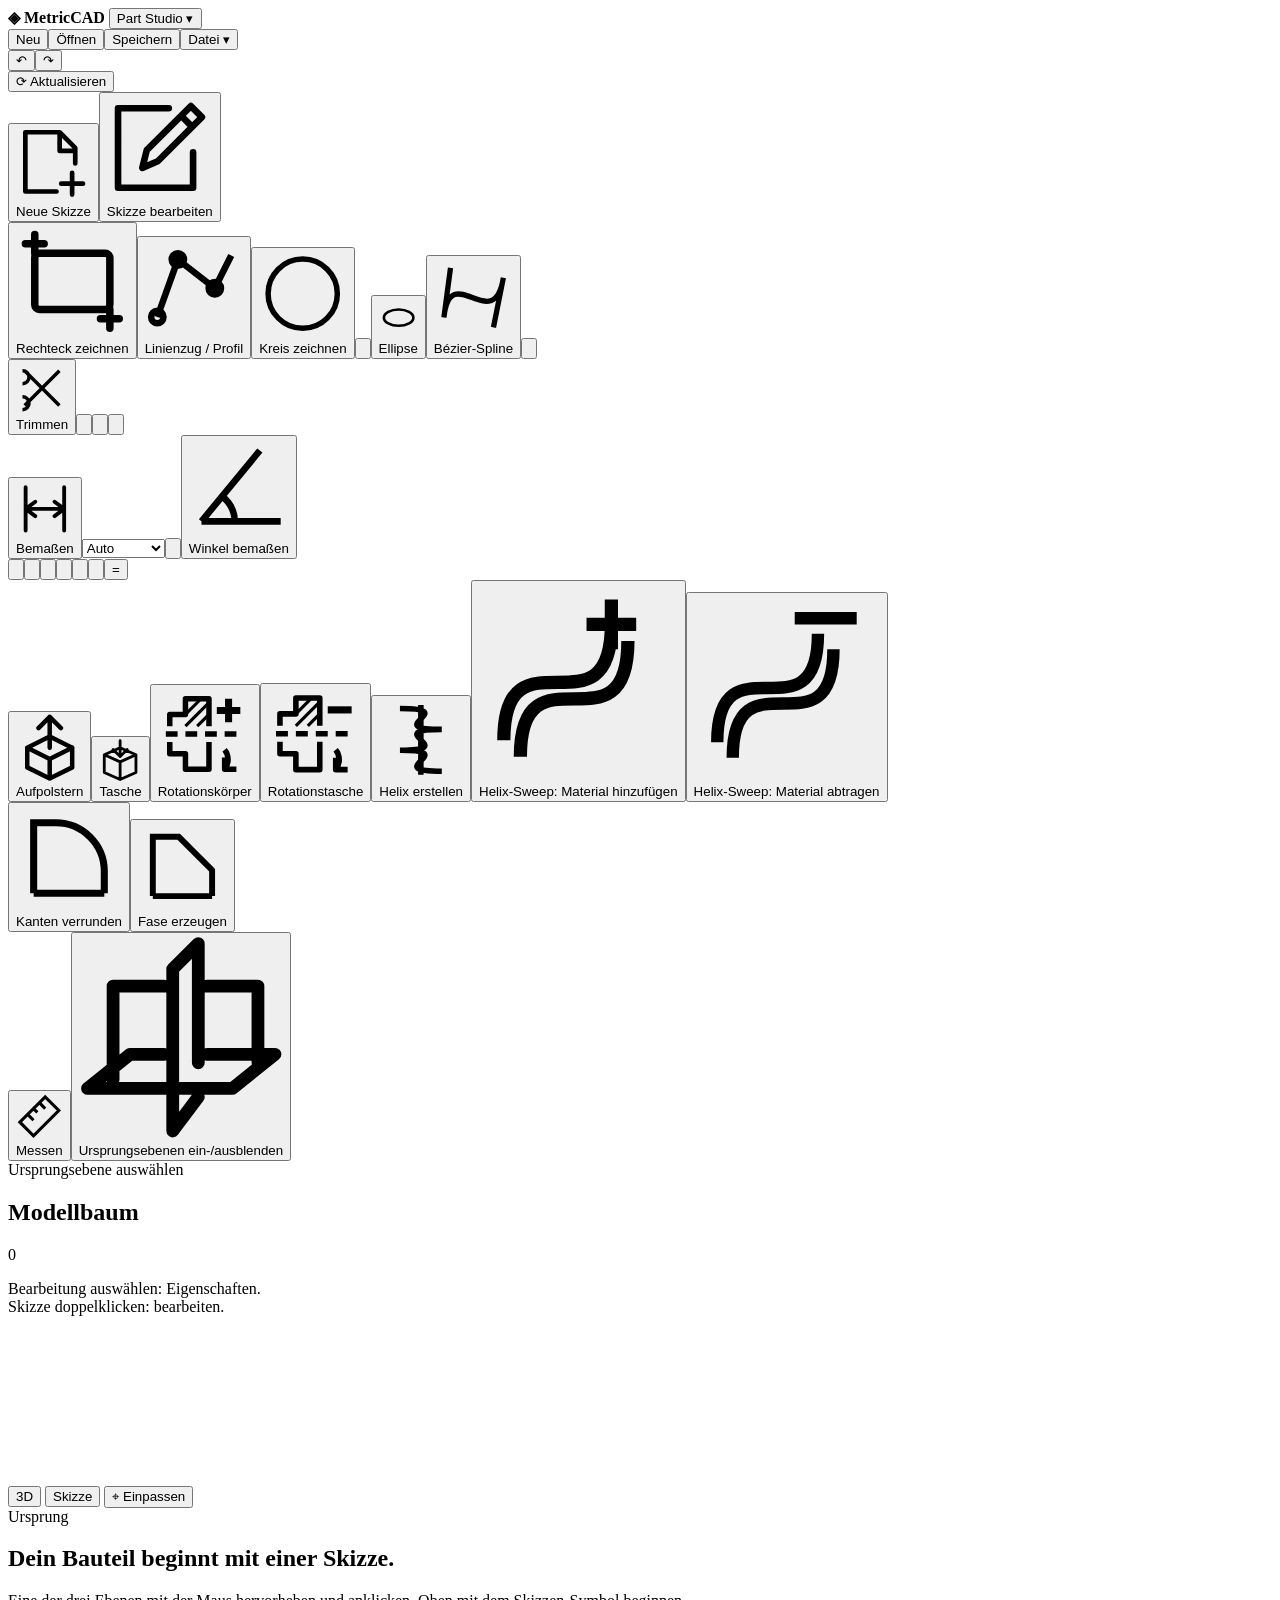
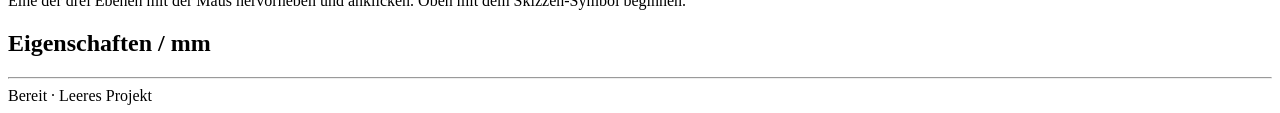
==== commit 390cf6a0: "update Project structure and minor adjustments" ====
--- a/frontend/index.html
+++ b/frontend/index.html
@@ -3,7 +3,7 @@
 <link rel="stylesheet" href="/project_sync.css">
 <header class="cad-header"><strong>◈ MetricCAD</strong>
 <button class="workspace-switch" popovertarget="workspace-menu" aria-label="Arbeitsbereich: Part Studio">Part Studio ▾</button>
-<div id="workspace-menu" class="cad-menu" popover><span aria-current="page">Part Studio ✓</span><a href="/assembly" target="_blank" rel="noopener">Baugruppe ↗</a><a href="/drawing" target="_blank" rel="noopener">Zeichnung ↗</a><a href="/visualizer" target="_blank" rel="noopener">Visualisierung ↗</a></div>
+<div id="workspace-menu" class="cad-menu" popover></div>
 <div class="commands"><button id="new">Neu</button><button id="open">Öffnen</button><button id="save">Speichern</button><button popovertarget="file-menu">Datei ▾</button></div>
 <div id="file-menu" class="cad-menu" popover><button id="saveAs">Speichern unter …</button><button id="sharedProjectList" hidden>Arbeitsprojekte laden</button><select id="sharedProjectSelect" aria-label="Arbeitsprojekt auswählen" hidden></select><button id="export">STEP exportieren</button><button id="exportStl" title="Feines Drucknetz · 0,02 mm absolute Abweichung">STL exportieren</button></div>
 <div class="commands"><button id="undo" title="Rückgängig" aria-label="Rückgängig">↶</button><button id="redo" title="Wiederholen" aria-label="Wiederholen">↷</button></div>
@@ -23,5 +23,4 @@
 <main><aside id="modelPanel"><div class="tree-heading"><h2>Modellbaum</h2><span id="featureCount" class="hint">0</span></div><div id="tree"></div><p class="hint tree-help">Bearbeitung auswählen: Eigenschaften.<br>Skizze doppelklicken: bearbeiten.</p></aside>
 <section id="stage"><canvas id="gl" class="canvas"></canvas><canvas id="overlay" class="canvas"></canvas><div class="bar"><div><button id="view3">3D</button> <button id="view2">Skizze</button> <button id="fit" title="Ansicht einpassen">⌖ Einpassen</button></div><span class="pill" id="mode">Ursprung</span></div><div id="empty"><h1>Dein Bauteil beginnt mit einer Skizze.</h1><p>Eine der drei Ebenen mit der Maus hervorheben und anklicken. Oben mit dem Skizzen-Symbol beginnen.</p></div><div id="dimensionEditor" hidden style="position:absolute;z-index:8;top:80px;right:20px;width:255px;background:#1b2c3e;padding:16px;border:1px solid #e3b66c;border-radius:10px;box-shadow:0 8px 30px #0008"><label id="dimValueLabel" for="dimValue">Maßwert in mm</label><input id="dimValue" type="text" inputmode="text" autocomplete="off" spellcheck="false" placeholder="z. B. 10+3*5"><p id="dimMessage" class="hint"></p><div class="row"><button id="dimApply" class="primary">Übernehmen</button><button id="dimCancel">Abbrechen</button></div><button id="dimDelete" class="danger wide">Maß löschen</button></div><div id="rotationEditor" hidden style="position:absolute;z-index:8;top:80px;right:20px;width:270px;background:#1b2c3e;padding:16px;border:1px solid #77b9ff;border-radius:10px"><strong>Kreisförmiges Muster</strong><label for="rotationCount">Anzahl einschließlich Original (2–24)</label><input id="rotationCount" value="6" inputmode="numeric"><label for="rotationSweep">Gesamtwinkel in Grad</label><input id="rotationSweep" value="360" inputmode="decimal"><p id="rotationMessage" class="hint"></p><div class="row"><button id="rotationApply" class="primary">Erstellen</button><button id="rotationCancel">Abbrechen</button></div></div><div class="bottom" id="help"></div></section>
 <aside id="inspector"><h2>Eigenschaften <span class="tag">/ mm</span></h2><div id="edit"></div><hr><div id="stats" class="hint"></div><div id="notice" class="notice"></div></aside></main><footer><span id="status">Bereit · Leeres Projekt</span></footer>
-<div id="assemblyEditBar" hidden style="position:fixed;bottom:38px;left:12px;right:12px;z-index:100;background:#183d38;border:1px solid #3ba48c;border-radius:7px;padding:9px;display:flex;gap:10px;align-items:center;flex-wrap:wrap"><strong id="assemblyEditName">Baugruppenteil</strong><button id="assemblyApply" class="primary">In Baugruppe übernehmen</button><button id="assemblyReload">Teil neu laden</button><span id="assemblyEditMessage"></span></div>
-<script src="/project_files.js"></script><script src="/part_studio.js"></script><script src="/project_sync.js"></script></html>
+<script src="/editor.js"></script><script src="/part_studio.js"></script><script src="/project_sync.js"></script></html>
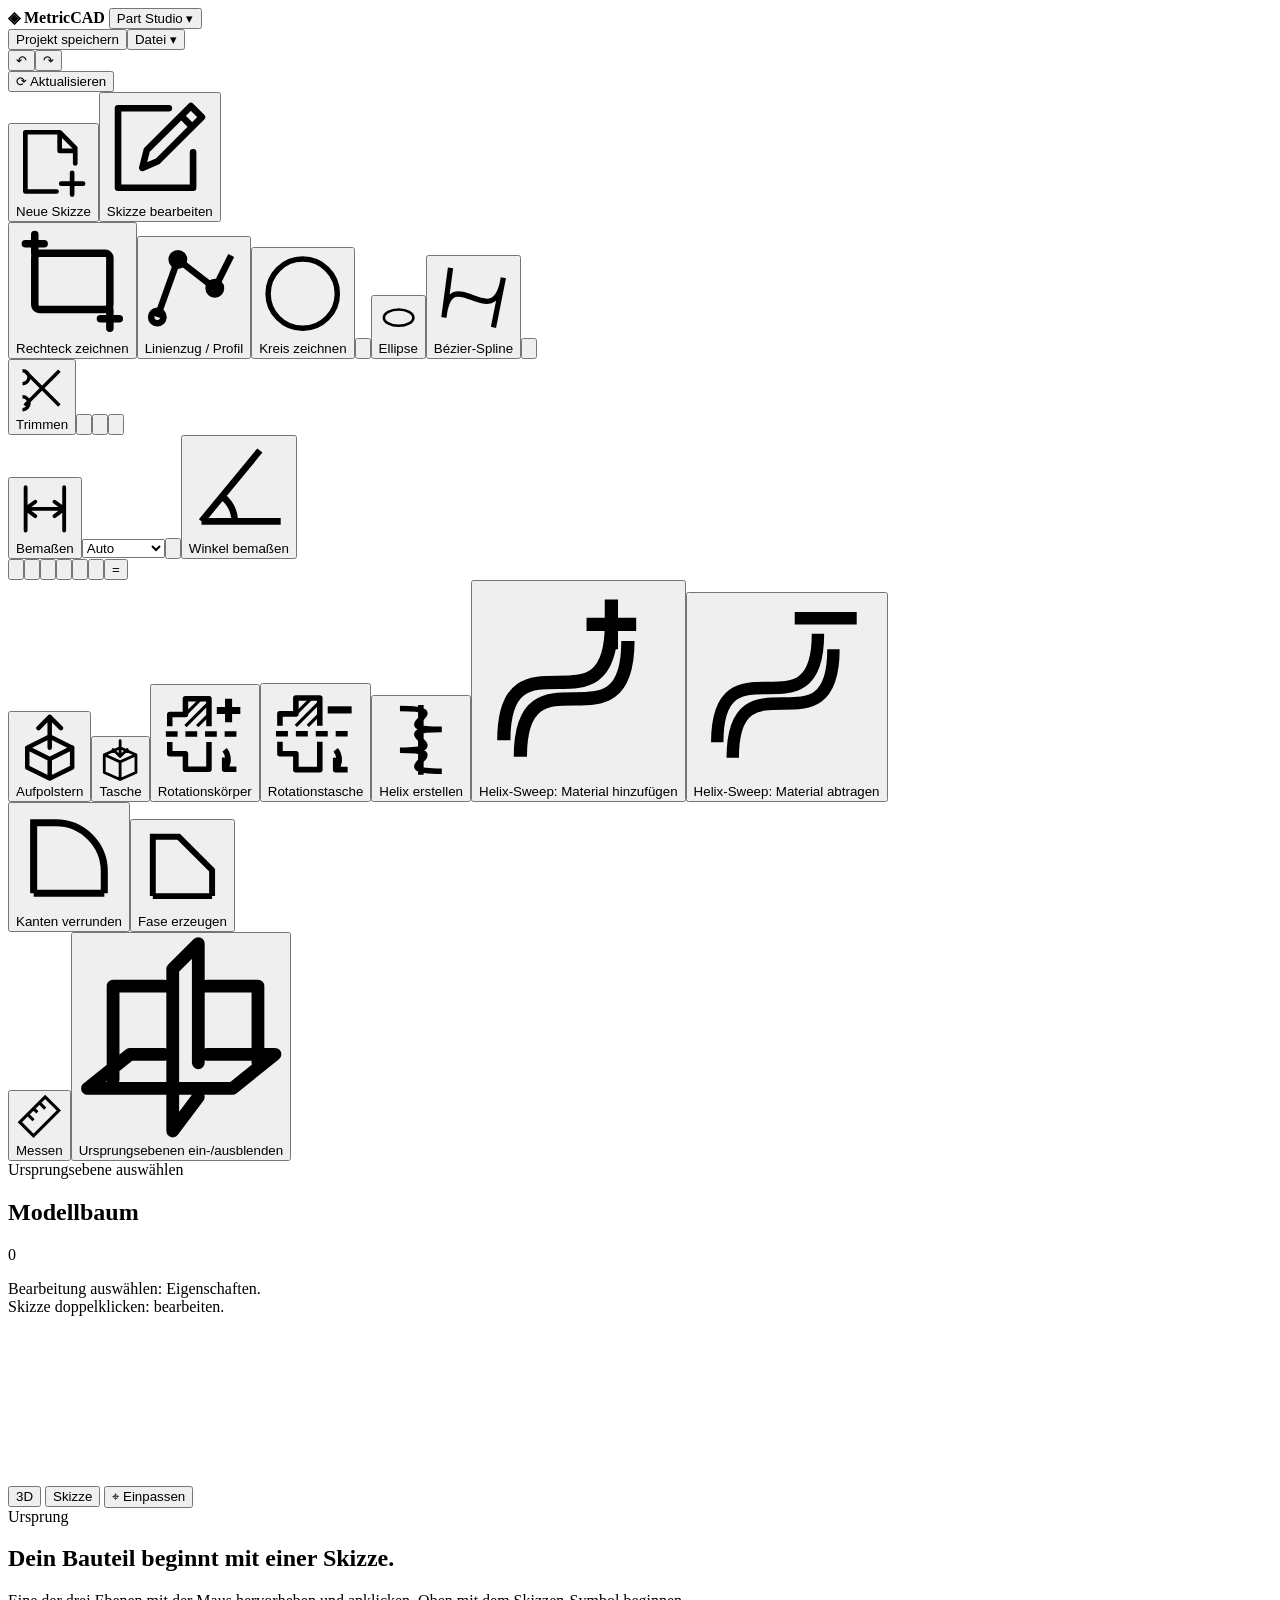
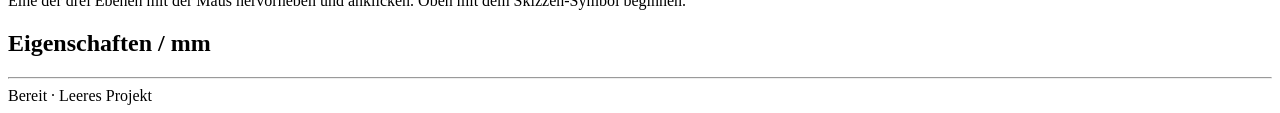
==== commit 4ae5d948: "update Project structure and minor adjustments" ====
--- a/frontend/index.html
+++ b/frontend/index.html
@@ -4,8 +4,8 @@
 <header class="cad-header"><strong>◈ MetricCAD</strong>
 <button class="workspace-switch" popovertarget="workspace-menu" aria-label="Arbeitsbereich: Part Studio">Part Studio ▾</button>
 <div id="workspace-menu" class="cad-menu" popover></div>
-<div class="commands"><button id="new">Neu</button><button id="open">Öffnen</button><button id="save">Speichern</button><button popovertarget="file-menu">Datei ▾</button></div>
-<div id="file-menu" class="cad-menu" popover><button id="saveAs">Speichern unter …</button><button id="sharedProjectList" hidden>Arbeitsprojekte laden</button><select id="sharedProjectSelect" aria-label="Arbeitsprojekt auswählen" hidden></select><button id="export">STEP exportieren</button><button id="exportStl" title="Feines Drucknetz · 0,02 mm absolute Abweichung">STL exportieren</button></div>
+<div class="commands"><button id="save">Projekt speichern</button><button popovertarget="file-menu">Datei ▾</button></div>
+<div id="file-menu" class="cad-menu" popover><button id="new">Neues Projekt</button><button id="open">Projekt öffnen …</button><button id="saveAs">Speichern unter …</button><button id="sharedProjectList" hidden>Arbeitsprojekte laden</button><select id="sharedProjectSelect" aria-label="Arbeitsprojekt auswählen" hidden></select><button id="export">STEP exportieren</button><button id="exportStl" title="Feines Drucknetz · 0,02 mm absolute Abweichung">STL exportieren</button></div>
 <div class="commands"><button id="undo" title="Rückgängig" aria-label="Rückgängig">↶</button><button id="redo" title="Wiederholen" aria-label="Wiederholen">↷</button></div>
 <span id="sharedProjectState" role="status"></span><button id="sharedProjectReload" hidden>Serverstand laden</button><button id="sharedProjectFork" hidden>Entwurf als neues Projekt</button>
 <button class="primary" id="update">⟳ Aktualisieren</button><button id="mcpMenuButton" popovertarget="mcp-menu" hidden>MCP ▾</button>
